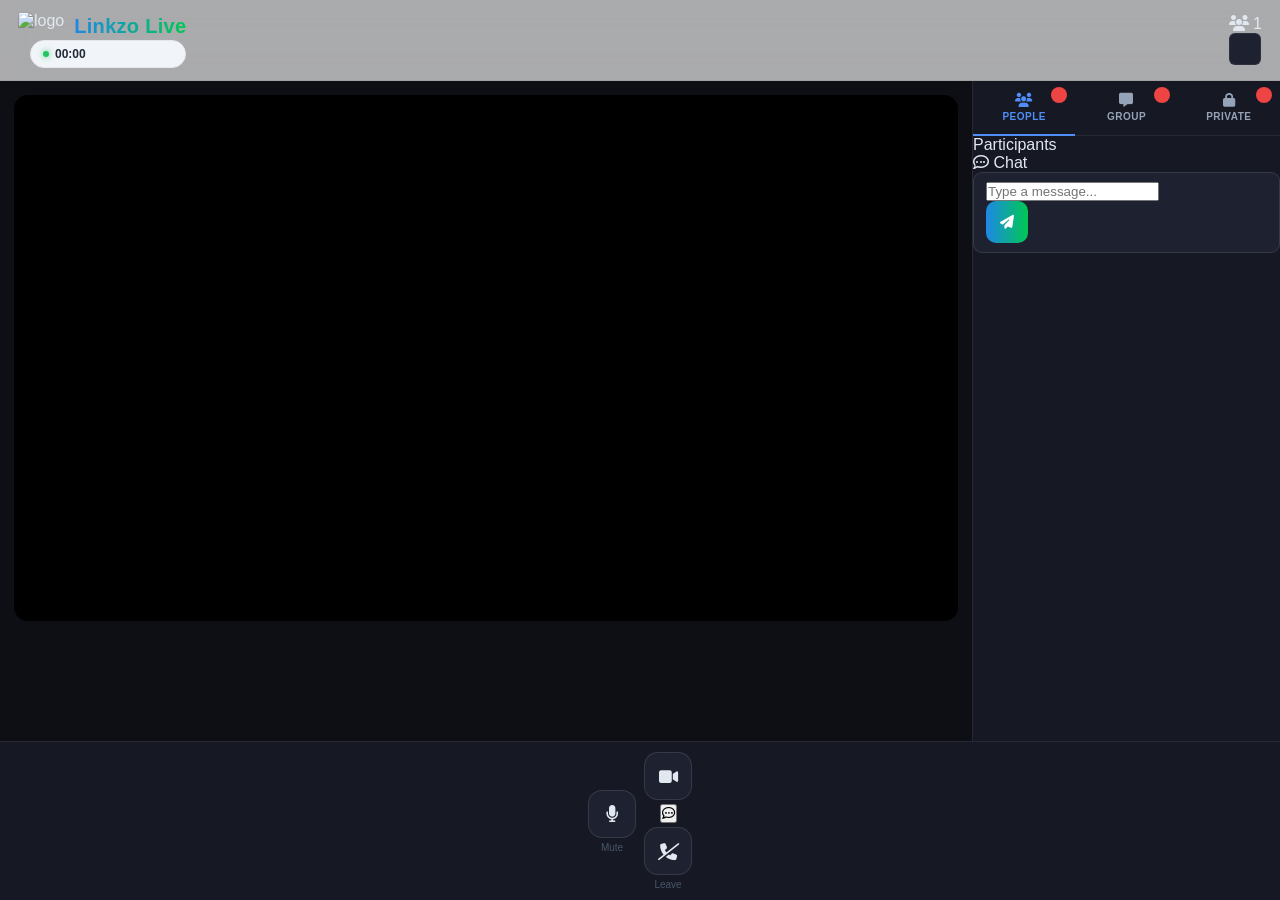
==== public/meeting.html @ 71570bcc "update v2" ====
<!DOCTYPE html>
<html lang="en">
<head>
  <meta charset="UTF-8">
  <meta name="viewport" content="width=device-width, initial-scale=1.0">
  <title>Linkzo Live · Meeting</title>
  <link rel="stylesheet" href="style.css">
  <link rel="stylesheet" href="https://cdnjs.cloudflare.com/ajax/libs/font-awesome/6.5.0/css/all.min.css">
</head>
<body class="meeting-body">

<header class="top-bar">
    <div class="left-header">
    <div class="brand">
    <img src="linkzo-logo.png" class="header-logo" alt="logo">
    <h2 class="app-title">Linkzo Live</h2>
</div>
    <span id="room-display"></span>
    <span id="call-duration" class="call-duration">00:00</span>
</div>

    <div class="right-header">
    <div class="participant-badge">
        <i class="fa-solid fa-users"></i>
        <span id="participant-count">1</span>
    </div>
    <button class="tb-btn" id="btnTogglePanel" onclick="togglePanel()" title="Toggle panel">
      <i class="fa-solid fa-sidebar"></i>
    </button>
  </div>
</header>

<!-- ════════════════ MAIN LAYOUT ════════════════ -->
<div class="meeting-layout">

  <!-- VIDEO COLUMN -->
  <div class="video-col">

    <!-- MAIN VIDEO -->
    <div class="main-video-wrap" id="mainVideoWrap">
      <video id="mainVideo" autoplay playsinline muted></video>
      <div class="main-video-overlay">
        <div id="mainVideoLabel" class="main-label"></div>
        <div class="main-actions">
          <button class="mv-btn" onclick="toggleFullscreen()" title="Fullscreen">
            <i class="fa-solid fa-expand"></i>
          </button>
          <button class="mv-btn" onclick="togglePiP()" title="Picture in Picture">
            <i class="fa-solid fa-clone"></i>
          </button>
        </div>
      </div>
    </div>

    <!-- THUMBNAIL STRIP -->
    <div id="video-grid" class="thumb-strip"></div>

  </div>

  <!-- SIDE PANEL -->
  <aside id="sidePanel" class="side-panel">

    <!-- PANEL TABS -->
    <div class="panel-tabs">
      <button class="tab-btn active" id="tab-participants" onclick="switchTab('participants')">
        <i class="fa-solid fa-users"></i>
        <span>People</span>
        <span class="tab-badge" id="badge-participants"></span>
      </button>
      <button class="tab-btn" id="tab-group" onclick="switchTab('group')">
        <i class="fa-solid fa-message"></i>
        <span>Group</span>
        <span class="tab-badge" id="badge-group"></span>
      </button>
      <button class="tab-btn" id="tab-private" onclick="switchTab('private')">
        <i class="fa-solid fa-lock"></i>
        <span>Private</span>
        <span class="tab-badge" id="badge-private"></span>
      </button>
    </div>

    <!-- RIGHT SIDE CHAT PANEL -->
    <div id="chat-panel" class="chat-panel">

        <div class="participants-panel">

    <div class="participants-header">
    <span>Participants</span>
    <span id="participants-count-small"></span>
</div>

    <div id="participants-list" class="participants-list"></div>

</div>
        
       <div class="chat-header">
    <i class="fa-regular fa-comment-dots"></i>
    <span>Chat</span>
</div>

        <div id="messages" class="messages"></div>

        <div class="chat-input">
            <input type="text" id="chat-message" placeholder="Type a message...">
            <button class="send-btn" onclick="sendMessage()">
    <i class="fa-solid fa-paper-plane"></i>
</button>
        </div>
    </div>

    <!-- PRIVATE CHAT TAB -->
    <div class="tab-content" id="pane-private">
      <div class="pane-inner dm-pane" id="dm-pane">
        <div class="pane-title">Select someone to message</div>
        <div id="dm-user-list" class="dm-user-list"></div>
      </div>
      <!-- DM CONVERSATION (shown when a user is selected) -->
      <div class="dm-conversation hidden" id="dm-conversation">
        <div class="dm-conv-header">
          <button class="dm-back-btn" onclick="closeDM()">
            <i class="fa-solid fa-chevron-left"></i>
          </button>
          <div class="dm-conv-avatar" id="dm-conv-avatar"></div>
          <div class="dm-conv-name" id="dm-conv-name"></div>
        </div>
        <div class="messages-wrap">
          <div id="dm-messages" class="messages-area"></div>
        </div>
        <div class="chat-composer">
          <input type="text" id="dm-input" class="chat-input" placeholder="Send a private message…" autocomplete="off">
          <button class="send-btn" onclick="sendPrivateMessage()" title="Send">
            <i class="fa-solid fa-paper-plane"></i>
          </button>
        </div>
      </div>
    </div>

  </aside>
</div>

<!-- ════════════════ CONTROLS ════════════════ -->
<footer class="controls-bar">
  <div class="controls-group">

    <div class="ctrl-item">
      <button id="btnMute" class="ctrl-btn" onclick="toggleMute()">
        <i class="fa-solid fa-microphone"></i>
      </button>
      <span class="ctrl-label">Mute</span>
    </div>

    <div class="ctrl-item">
      <button id="btnVideo" class="ctrl-btn" onclick="toggleVideo()">
        <i class="fa-solid fa-video"></i>
    </button>

    <button class="control-btn" onclick="toggleChat()">
        <i class="fa-regular fa-comment-dots"></i>
    </button>

    <div class="ctrl-item">
      <button class="ctrl-btn end-btn" onclick="endCall()">
        <i class="fa-solid fa-phone-slash"></i>
      </button>
      <span class="ctrl-label">Leave</span>
    </div>

  </div>
</footer>

<!-- ════════════════ TOAST ════════════════ -->
<div id="toast" class="toast"></div>

<script src="/socket.io/socket.io.js"></script>
<script src="script.js"></script>
</body>
</html>
---- public/style.css ----
/* ═══════════════════════════════════════════════════
   Linkzo Live · style.css
   ═══════════════════════════════════════════════════ */

*, *::before, *::after { margin:0; padding:0; box-sizing:border-box; }

:root {
  --bg:          #0d0f14;
  --surface:     #161923;
  --surface2:    #1d2130;
  --surface3:    #252b3b;
  --border:      rgba(255,255,255,0.07);
  --border2:     rgba(255,255,255,0.11);
  --accent:      #4f8ef7;
  --accent-dim:  rgba(79,142,247,0.18);
  --purple:      #7c4dff;
  --green:       #22c55e;
  --green-dim:   rgba(34,197,94,0.2);
  --red:         #ef4444;
  --red-dim:     rgba(239,68,68,0.18);
  --amber:       #f59e0b;
  --text:        #e2e8f0;
  --text-2:      #94a3b8;
  --text-3:      #475569;
  --radius:      14px;
  --radius-sm:   9px;
  --radius-xs:   6px;
  --shadow:      0 8px 32px rgba(0,0,0,0.5);
  font-family: -apple-system, BlinkMacSystemFont, "Segoe UI", Roboto, "Inter", sans-serif;
  -webkit-font-smoothing: antialiased;
}

body { background:var(--bg); color:var(--text); min-height:100vh; }

/* ═══════════════════════════════════════════════════
   JOIN PAGE
   ═══════════════════════════════════════════════════ */

.join-body {
  display:flex; flex-direction:column; min-height:100vh;
  background:
    radial-gradient(ellipse at 15% 15%, rgba(79,142,247,0.13) 0%, transparent 55%),
    radial-gradient(ellipse at 85% 80%, rgba(124,77,255,0.11) 0%, transparent 55%),
    var(--bg);
}

/* Nav */
.join-nav {
  display:flex; justify-content:space-between; align-items:center;
  padding:16px 32px;
  background:rgba(13,15,20,0.7);
  backdrop-filter:blur(16px);
  border-bottom:1px solid var(--border);
  position:sticky; top:0; z-index:10;
}
.nav-brand { display:flex; align-items:center; gap:10px; font-weight:700; font-size:15px; }
.nav-dot {
  width:9px; height:9px; border-radius:50%; flex-shrink:0;
  background:var(--purple);
  box-shadow:0 0 14px rgba(124,77,255,0.8);
}
.nav-badge { font-size:12px; color:var(--text-2); display:flex; align-items:center; gap:4px; }
.nav-badge i { font-size:11px; opacity:0.7; }

/* Layout */
.join-layout {
  flex:1; display:flex; align-items:center; justify-content:center;
  gap:72px; padding:48px 32px; max-width:1000px; margin:0 auto; width:100%;
}

/* Hero */
.join-hero { flex:1; max-width:420px; }
.hero-logo {
  width:68px; height:68px; object-fit:contain;
  border-radius:18px; background:var(--surface2);
  padding:12px; margin-bottom:20px; display:block;
  border:1px solid var(--border2);
}
.hero-title {
  font-size:38px; font-weight:800; line-height:1.15;
  background:linear-gradient(135deg, var(--text) 0%, var(--accent) 100%);
  -webkit-background-clip:text; -webkit-text-fill-color:transparent; background-clip:text;
  margin-bottom:14px;
}
.hero-sub { font-size:15px; color:var(--text-2); line-height:1.65; margin-bottom:28px; }

.hero-features { display:flex; flex-direction:column; gap:14px; }
.hf-item { display:flex; align-items:flex-start; gap:14px; }
.hf-icon {
  width:36px; height:36px; border-radius:9px; flex-shrink:0;
  background:var(--surface2); border:1px solid var(--border2);
  display:flex; align-items:center; justify-content:center;
  font-size:14px; color:var(--accent);
}
.hf-title { font-size:13px; font-weight:600; margin-bottom:2px; }
.hf-desc  { font-size:12px; color:var(--text-2); }

/* Card */
.join-card {
  width:370px; background:var(--surface);
  border:1px solid var(--border2);
  border-radius:20px; padding:36px 30px;
  box-shadow:var(--shadow);
}
.card-heading { font-size:20px; font-weight:700; margin-bottom:4px; }
.card-sub     { font-size:13px; color:var(--text-2); margin-bottom:26px; }

.field-group { margin-bottom:18px; }
.field-label {
  display:flex; align-items:center; gap:7px;
  font-size:11px; font-weight:700; color:var(--text-2);
  text-transform:uppercase; letter-spacing:0.6px; margin-bottom:7px;
}
.field-label i { font-size:10px; opacity:0.7; }

.field-input {
  width:100%; padding:11px 14px; border-radius:var(--radius-sm);
  border:1px solid var(--border2); background:var(--surface2);
  color:var(--text); font-size:14px; outline:none;
  transition:border-color 0.2s, box-shadow 0.2s;
}
.field-input::placeholder { color:var(--text-3); }
.field-input:focus {
  border-color:var(--accent);
  box-shadow:0 0 0 3px rgba(79,142,247,0.2);
}
.field-input.input-error {
  border-color:var(--red);
  box-shadow:0 0 0 3px rgba(239,68,68,0.2);
}

.room-row { display:flex; gap:8px; }
.room-row .field-input { flex:1; }
.gen-btn {
  width:42px; border-radius:var(--radius-sm);
  border:1px solid var(--border2); background:var(--surface2);
  color:var(--text-2); cursor:pointer; font-size:14px;
  transition:color 0.2s, border-color 0.2s, background 0.2s;
  display:flex; align-items:center; justify-content:center;
}
.gen-btn:hover { color:var(--accent); border-color:var(--accent); background:var(--accent-dim); }

.join-btn {
  width:100%; padding:13px; border-radius:var(--radius-sm);
  border:none; cursor:pointer; font-size:14px; font-weight:700;
  color:#fff; background:linear-gradient(135deg, var(--accent), var(--purple));
  display:flex; align-items:center; justify-content:center; gap:9px;
  transition:opacity 0.2s, transform 0.15s; margin-top:6px;
  box-shadow:0 4px 20px rgba(79,142,247,0.35);
}
.join-btn:hover  { opacity:0.88; transform:translateY(-1px); }
.join-btn:active { transform:translateY(0); opacity:1; }
.join-btn i { font-size:15px; }

.divider { height:1px; background:var(--border); margin:20px 0; }

.card-note {
  font-size:12px; color:var(--text-3);
  display:flex; align-items:flex-start; gap:7px; line-height:1.5;
}
.card-note i { margin-top:2px; flex-shrink:0; }

@media(max-width:720px) {
  .join-layout { flex-direction:column; gap:32px; padding:24px 16px; }
  .join-hero { max-width:100%; text-align:center; }
  .hero-logo { margin:0 auto 16px; }
  .hero-features { display:none; }
  .join-card { width:100%; }
}

/* ═══════════════════════════════════════════════════
   MEETING PAGE SHELL
   ═══════════════════════════════════════════════════ */

.meeting-body {
  height:100vh; overflow:hidden;
  display:flex; flex-direction:column;
  background:var(--bg);
}

/* Top Bar */

/* ===== LINKZO HEADER ===== */

.top-bar {
    display: flex;
    justify-content: space-between;
    align-items: center;

    padding: 12px 18px;

    background: rgba(255,255,255,0.65);
    backdrop-filter: blur(16px);
    -webkit-backdrop-filter: blur(16px);

    border-bottom: 1px solid rgba(0,0,0,0.06);

    box-shadow: 0 2px 10px rgba(0,0,0,0.04);

    gap: 10px;
}

/* ===== HEADER BRAND FIX ===== */

.brand {
    display: flex;
    align-items: center;
    gap: 10px;
}

.header-logo {
    height: 28px;   /* control header height */
    width: auto;
    object-fit: contain;
    display: block;
}

/* app title */
.app-title {
    font-size: 20px;
    font-weight: 800;
    letter-spacing: 0.3px;

    background: linear-gradient(90deg, #1e88e5, #00c853);
background-clip: text;
-webkit-background-clip: text;
color: transparent;
-webkit-text-fill-color: transparent;
}
.status-dot.active { background:var(--green); box-shadow:0 0 8px rgba(34,197,94,0.6); }
.call-timer {
  font-size:13px; font-weight:600;
  font-variant-numeric:tabular-nums;
  color:var(--text);
  min-width:42px;
}

.tb-participants {
  display:flex; align-items:center; gap:6px;
  font-size:12px; color:var(--text-2);
  background:var(--surface2); border:1px solid var(--border);
  padding:5px 12px; border-radius:20px;
}
.tb-participants i { font-size:11px; }

.tb-btn {
  width:32px; height:32px; border-radius:var(--radius-xs);
  border:1px solid var(--border); background:var(--surface2);
  color:var(--text-2); cursor:pointer; font-size:13px;
  display:flex; align-items:center; justify-content:center;
  transition:color 0.2s, border-color 0.2s;
}
.tb-btn:hover { color:var(--text); border-color:var(--border2); }

/* ── Main layout ───────────────────────────────────── */
.meeting-layout {
  flex:1; display:flex; overflow:hidden; min-height:0;
}

/* ── Video column ──────────────────────────────────── */
.video-col {
  flex:1; display:flex; flex-direction:column;
  padding:14px; gap:10px; overflow:hidden; min-width:0;
}

/* Main video */
.main-video-wrap {
  flex:1; position:relative; min-height:0;
  background:#000; border-radius:var(--radius); overflow:hidden;
}
.main-video-wrap video {
  width:100%; height:100%; object-fit:cover; display:block;
}
.main-video-wrap video.mirror { transform:scaleX(-1); }

.main-video-overlay {
  position:absolute; inset:0; pointer-events:none;
  display:flex; flex-direction:column; justify-content:space-between;
  padding:12px;
}
.main-label {
  align-self:flex-start;
  font-size:13px; font-weight:600; color:#fff;
  background:rgba(0,0,0,0.5); backdrop-filter:blur(6px);
  padding:4px 12px; border-radius:20px;
  pointer-events:none;
}
.main-actions {
  align-self:flex-end; display:flex; gap:7px;
  opacity:0; transition:opacity 0.2s; pointer-events:all;
}
.main-video-wrap:hover .main-actions { opacity:1; }
.mv-btn {
  width:34px; height:34px; border-radius:8px;
  border:1px solid rgba(255,255,255,0.18);
  background:rgba(0,0,0,0.55); backdrop-filter:blur(6px);
  color:#fff; cursor:pointer; font-size:13px;
  display:flex; align-items:center; justify-content:center;
  transition:background 0.2s;
}
.mv-btn:hover { background:rgba(0,0,0,0.8); }

/* Thumbnail strip */
.thumb-strip {
  height:96px; flex-shrink:0;
  display:flex; gap:8px;
  overflow-x:auto; overflow-y:hidden;
  padding-bottom:2px;
}
.thumb-strip::-webkit-scrollbar { height:3px; }
.thumb-strip::-webkit-scrollbar-thumb { background:var(--surface3); border-radius:2px; }

.thumb-card {
  width:144px; min-width:144px; height:96px; flex-shrink:0;
  position:relative; border-radius:10px; overflow:hidden;
  background:#000; cursor:pointer;
  border:2px solid transparent;
  transition:border-color 0.2s, transform 0.15s;
}
.thumb-card:hover { transform:translateY(-2px); border-color:rgba(79,142,247,0.5); }
.thumb-card.spotlit { border-color:var(--accent); }
.thumb-card video { width:100%; height:100%; object-fit:cover; display:block; }
.thumb-card video.mirror { transform:scaleX(-1); }

.thumb-name {
  position:absolute; bottom:6px; left:8px;
  font-size:10px; font-weight:600; color:#fff;
  background:rgba(0,0,0,0.55); padding:2px 8px; border-radius:10px;
  max-width:calc(100% - 16px); overflow:hidden; text-overflow:ellipsis; white-space:nowrap;
  pointer-events:none;
}
.thumb-mute-icon {
  position:absolute; top:6px; right:6px;
  width:20px; height:20px; border-radius:50%;
  background:rgba(239,68,68,0.85); color:#fff;
  align-items:center; justify-content:center; font-size:9px;
  /* display set via JS */
}
.thumb-avatar {
  position:absolute; inset:0;
  background:var(--surface2);
  display:flex; align-items:center; justify-content:center;
  font-size:26px; font-weight:700; color:var(--accent);
}

/* ── Side panel ────────────────────────────────────── */
.side-panel {
  width:308px; flex-shrink:0;
  background:var(--surface);
  border-left:1px solid var(--border);
  display:flex; flex-direction:column;
  overflow:hidden;
  transition:width 0.25s ease;
}
.side-panel.panel-hidden { width:0; border:none; }

/* Tabs */
.panel-tabs {
  display:flex; border-bottom:1px solid var(--border); flex-shrink:0;
}
.tab-btn {
  flex:1; padding:12px 6px; border:none; background:transparent;
  color:var(--text-2); font-size:11px; font-weight:600;
  cursor:pointer; display:flex; flex-direction:column; align-items:center; gap:4px;
  transition:color 0.2s, background 0.2s;
  position:relative; border-bottom:2px solid transparent; margin-bottom:-1px;
}
.tab-btn i   { font-size:14px; }
.tab-btn span:nth-child(2) { font-size:10px; text-transform:uppercase; letter-spacing:0.5px; }
.tab-btn:hover { color:var(--text); background:var(--surface2); }
.tab-btn.active { color:var(--accent); border-bottom-color:var(--accent); }

.tab-badge {
  position:absolute; top:6px; right:8px;
  min-width:16px; height:16px; border-radius:8px;
  background:var(--red); color:#fff;
  font-size:9px; font-weight:700;
  display:flex; align-items:center; justify-content:center;
  padding:0 4px;
}

/* Tab content */
.tab-content { display:none; flex:1; flex-direction:column; overflow:hidden; min-height:0; }
.tab-content.active { display:flex; }

.pane-inner {
  flex:1; overflow-y:auto; padding:12px;
}
.pane-inner::-webkit-scrollbar { width:3px; }
.pane-inner::-webkit-scrollbar-thumb { background:var(--surface3); }

.pane-title {
  font-size:11px; font-weight:700; color:var(--text-2);
  text-transform:uppercase; letter-spacing:0.6px;
  padding:4px 0 10px;
  display:flex; justify-content:space-between; align-items:center;
}
.pane-count {
  background:var(--surface3); padding:2px 8px; border-radius:10px;
  font-size:11px; color:var(--text-2);
}

/* Participants list */
.participants-list { display:flex; flex-direction:column; gap:2px; }
.p-row {
  display:flex; align-items:center; gap:10px;
  padding:8px; border-radius:var(--radius-xs);
  transition:background 0.15s;
}
.p-row:hover { background:var(--surface2); }
.p-av {
  width:32px; height:32px; border-radius:50%; flex-shrink:0;
  display:flex; align-items:center; justify-content:center;
  font-size:11px; font-weight:700; color:#fff;
}
.p-info { flex:1; min-width:0; }
.p-name {
  font-size:13px; font-weight:500;
  overflow:hidden; text-overflow:ellipsis; white-space:nowrap;
}
.p-you-tag {
  font-size:10px; color:var(--text-3);
  background:var(--surface3); padding:1px 6px;
  border-radius:4px; display:inline-block; margin-top:2px;
}
.p-status { display:flex; align-items:center; gap:4px; flex-shrink:0; }
.p-icon {
  width:24px; height:24px; border-radius:5px;
  display:flex; align-items:center; justify-content:center;
  font-size:11px; color:var(--text-2);
  background:var(--surface3);
}
.p-icon.off { color:var(--red); background:var(--red-dim); }
.p-dm-btn {
  width:24px; height:24px; border-radius:5px; border:none;
  background:var(--surface3); color:var(--text-2); cursor:pointer;
  display:flex; align-items:center; justify-content:center; font-size:10px;
  transition:color 0.2s, background 0.2s;
}
.p-dm-btn:hover { color:var(--accent); background:var(--accent-dim); }

/* ── Chat shared ───────────────────────────────────── */
.messages-wrap {
  flex:1; display:flex; flex-direction:column; overflow:hidden; min-height:0;
}
.messages-area {
  flex:1; overflow-y:auto; padding:12px; display:flex; flex-direction:column; gap:6px;
}
.messages-area::-webkit-scrollbar { width:3px; }
.messages-area::-webkit-scrollbar-thumb { background:var(--surface3); border-radius:2px; }

.chat-date-banner {
  padding:8px 12px 4px; font-size:11px; color:var(--text-3);
  text-align:center; flex-shrink:0;
}

.time-separator {
  text-align:center; font-size:10px; color:var(--text-3);
  padding:8px 0; position:relative;
}
.time-separator::before {
  content:""; position:absolute; left:0; right:0; top:50%;
  height:1px; background:var(--border);
}
.time-separator { background:transparent; display:flex; align-items:center; gap:8px; }
.time-separator::before { flex:1; position:static; height:1px; }
.time-separator::after  { content:""; flex:1; height:1px; background:var(--border); }

/* Messages */
.msg-wrap {
  display:flex; gap:8px; max-width:100%;
}
.msg-wrap.msg-me   { flex-direction:row-reverse; }
.msg-wrap.msg-them { flex-direction:row; }

.msg-av {
  width:28px; height:28px; border-radius:50%; flex-shrink:0;
  display:flex; align-items:center; justify-content:center;
  font-size:10px; font-weight:700; color:#fff;
  margin-top:2px;
}

.msg-body { display:flex; flex-direction:column; gap:3px; max-width:calc(100% - 40px); }
.msg-me   .msg-body { align-items:flex-end; }
.msg-them .msg-body { align-items:flex-start; }

.msg-sender { font-size:10px; font-weight:600; color:var(--text-3); padding:0 4px; }

.msg-bubble {
  font-size:13px; line-height:1.5;
  padding:8px 12px; border-radius:14px;
  word-break:break-word; max-width:220px;
}
.msg-me   .msg-bubble {
  background:var(--accent); color:#fff; border-bottom-right-radius:4px;
}
.msg-them .msg-bubble {
  background:var(--surface3); color:var(--text); border-bottom-left-radius:4px;
}
.dm-bubble {}
.msg-me .dm-bubble { background:var(--purple); }

.msg-time { font-size:10px; color:var(--text-3); padding:0 4px; }

/* Chat composer */
.chat-composer {
  display:flex; gap:8px; padding:10px 12px;
  border-top:1px solid var(--border); flex-shrink:0;
}
.chat-input {
  flex:1; padding:9px 12px; border-radius:var(--radius-sm);
  border:1px solid var(--border2); background:var(--surface2);
  color:var(--text); font-size:13px; outline:none;
  transition:border-color 0.2s;
}
.chat-input::placeholder { color:var(--text-3); }
.chat-input:focus { border-color:var(--accent); }

.send-btn {
  width:36px; height:36px; border-radius:var(--radius-sm); border:none;
  background:var(--accent); color:#fff; cursor:pointer; font-size:13px;
  display:flex; align-items:center; justify-content:center;
  transition:opacity 0.2s, transform 0.15s; flex-shrink:0;
}
.send-btn:hover { opacity:0.85; transform:scale(1.05); }

/* DM list */
.dm-pane { display:flex; flex-direction:column; overflow-y:auto; }
.dm-user-list { display:flex; flex-direction:column; gap:2px; }
.dm-item {
  display:flex; align-items:center; gap:10px;
  padding:10px; border-radius:var(--radius-xs); cursor:pointer;
  transition:background 0.15s;
}
.dm-item:hover { background:var(--surface2); }
.dm-av {
  width:36px; height:36px; border-radius:50%; flex-shrink:0;
  display:flex; align-items:center; justify-content:center;
  font-size:13px; font-weight:700; color:#fff;
}
.dm-info { flex:1; min-width:0; }
.dm-name { font-size:13px; font-weight:500; }
.dm-hint { font-size:11px; color:var(--text-3); margin-top:1px; }
.dm-arrow { font-size:11px; color:var(--text-3); }
.dm-empty {
  text-align:center; padding:40px 20px; color:var(--text-3);
  display:flex; flex-direction:column; align-items:center; gap:10px;
}
.dm-empty i { font-size:28px; opacity:0.5; }
.dm-empty p { font-size:13px; }

/* DM conversation */
.dm-conversation {
  flex:1; display:flex; flex-direction:column; overflow:hidden; min-height:0;
}
.dm-conversation.hidden { display:none; }
.dm-conv-header {
  display:flex; align-items:center; gap:10px;
  padding:10px 12px; border-bottom:1px solid var(--border); flex-shrink:0;
}
.dm-back-btn {
  width:28px; height:28px; border-radius:6px; border:none;
  background:var(--surface2); color:var(--text-2); cursor:pointer; font-size:12px;
  display:flex; align-items:center; justify-content:center;
  transition:color 0.2s;
}
.dm-back-btn:hover { color:var(--text); }
.dm-conv-avatar {
  width:32px; height:32px; border-radius:50%;
  display:flex; align-items:center; justify-content:center;
  font-size:12px; font-weight:700; color:#fff;
}
.dm-conv-name { font-size:13px; font-weight:600; }

.dm-no-msgs {
  text-align:center; padding:32px 16px; color:var(--text-3);
  display:flex; flex-direction:column; align-items:center; gap:10px;
}
.dm-no-msgs i  { font-size:24px; opacity:0.4; }
.dm-no-msgs p  { font-size:12px; line-height:1.5; }

.hidden { display:none !important; }

/* ── Controls bar ──────────────────────────────────── */
.controls-bar {
  background:var(--surface); border-top:1px solid var(--border);
  padding:10px 20px; flex-shrink:0;
  display:flex; justify-content:center;
}
.controls-group {
  display:flex; align-items:center; gap:8px;
}
.ctrl-item {
  display:flex; flex-direction:column; align-items:center; gap:4px;
}
.ctrl-btn {
  width:48px; height:48px; border-radius:14px;
  border:1px solid var(--border2); background:var(--surface2);
  color:var(--text); cursor:pointer; font-size:17px;
  display:flex; align-items:center; justify-content:center;
  transition:background 0.15s, color 0.15s, border-color 0.15s, transform 0.1s;
  position:relative;
}
.ctrl-btn:hover { background:var(--surface3); transform:translateY(-2px); }
.ctrl-btn:active { transform:scale(0.95); }
.ctrl-btn.ctrl-off {
  background:var(--red-dim); border-color:rgba(239,68,68,0.4); color:var(--red);
}
.ctrl-label { font-size:10px; color:var(--text-3); font-weight:500; }

.call-duration {
    margin-left: 12px;

    display: flex;
    align-items: center;
    gap: 6px;

    font-size: 12px;
    font-weight: 600;

    color: #1f2937;
    background: #f1f5f9;

    padding: 6px 12px;
    border-radius: 20px;

    border: 1px solid #e5e7eb;
}

.call-duration::before {
    content: "";
    width: 6px;
    height: 6px;
    border-radius: 50%;
    background: #22c55e;
    box-shadow: 0 0 6px rgba(34,197,94,0.8);
}

.send-btn {
    width: 42px;
    height: 42px;
    border: none;
    border-radius: 10px;

    display: flex;
    align-items: center;
    justify-content: center;

    background: linear-gradient(90deg, #1e88e5, #00c853);
    color: white;
    cursor: pointer;

    transition: all 0.18s ease;
}

.send-btn:hover {
    transform: translateY(-1px);
    box-shadow: 0 6px 14px rgba(0,0,0,0.15);
}

.send-btn i {
    font-size: 14px;
}
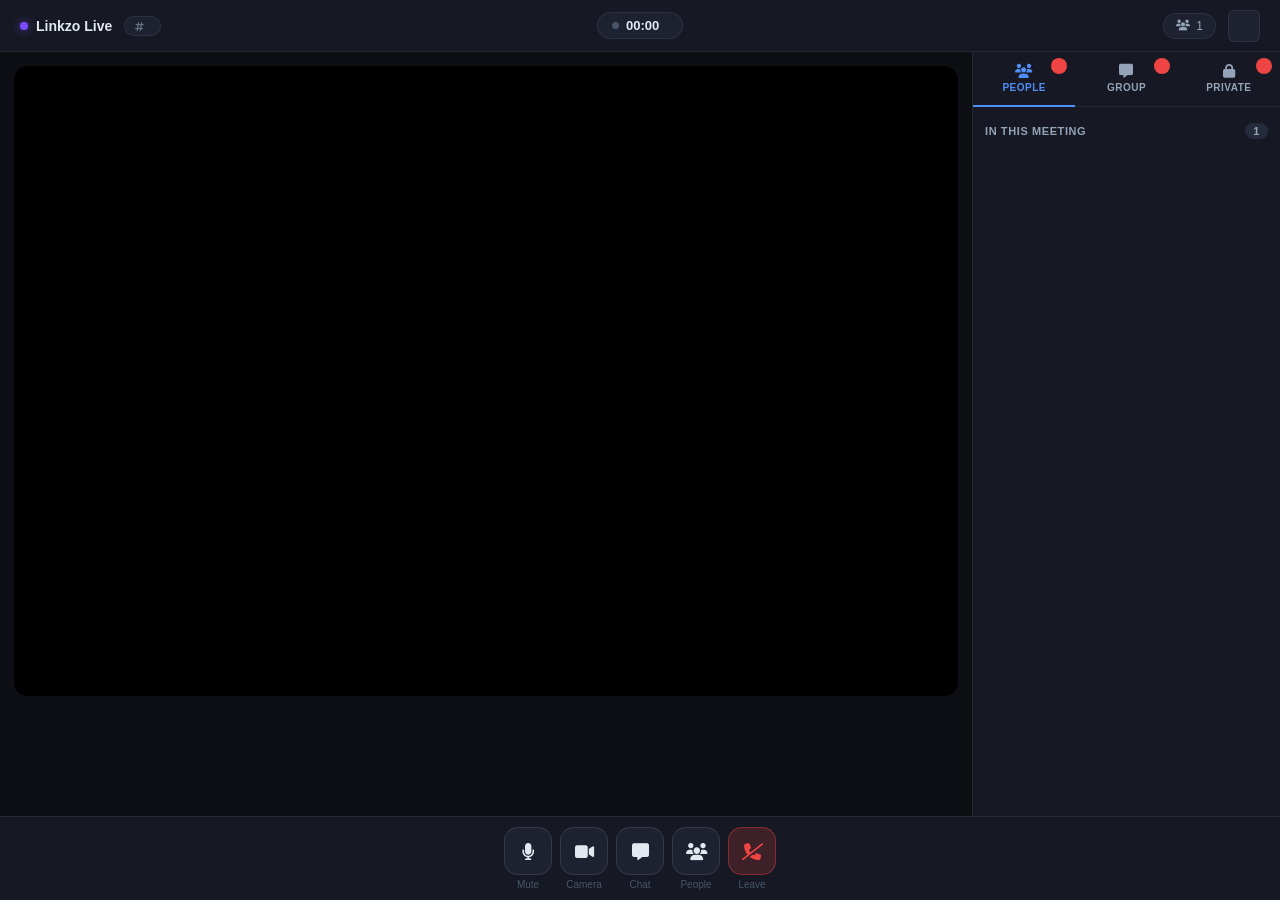
==== commit 2a6cff5b: "initial deploy" ====
--- a/public/meeting.html
+++ b/public/meeting.html
@@ -9,20 +9,28 @@
 </head>
 <body class="meeting-body">
 
-<header class="top-bar">
-    <div class="left-header">
-    <div class="brand">
-    <img src="linkzo-logo.png" class="header-logo" alt="logo">
-    <h2 class="app-title">Linkzo Live</h2>
-</div>
-    <span id="room-display"></span>
-    <span id="call-duration" class="call-duration">00:00</span>
-</div>
-
-    <div class="right-header">
-    <div class="participant-badge">
-        <i class="fa-solid fa-users"></i>
-        <span id="participant-count">1</span>
+<!-- ════════════════ TOP BAR ════════════════ -->
+<header class="topbar">
+  <div class="topbar-left">
+    <div class="tb-brand">
+      <span class="tb-dot"></span>
+      <span class="tb-name">Linkzo Live</span>
+    </div>
+    <div class="tb-room">
+      <i class="fa-solid fa-hashtag"></i>
+      <span id="room-display"></span>
+    </div>
+  </div>
+  <div class="topbar-center">
+    <div class="call-status">
+      <span class="status-dot"></span>
+      <span id="call-duration" class="call-timer">00:00</span>
+    </div>
+  </div>
+  <div class="topbar-right">
+    <div class="tb-participants">
+      <i class="fa-solid fa-users"></i>
+      <span id="participant-count">1</span>
     </div>
     <button class="tb-btn" id="btnTogglePanel" onclick="togglePanel()" title="Toggle panel">
       <i class="fa-solid fa-sidebar"></i>
@@ -79,33 +87,31 @@
       </button>
     </div>
 
-    <!-- RIGHT SIDE CHAT PANEL -->
-    <div id="chat-panel" class="chat-panel">
+    <!-- PARTICIPANTS TAB -->
+    <div class="tab-content active" id="pane-participants">
+      <div class="pane-inner">
+        <div class="pane-title">
+          <span>In this meeting</span>
+          <span class="pane-count" id="pane-count">1</span>
+        </div>
+        <div id="participants-list" class="participants-list"></div>
+      </div>
+    </div>
 
-        <div class="participants-panel">
-
-    <div class="participants-header">
-    <span>Participants</span>
-    <span id="participants-count-small"></span>
-</div>
-
-    <div id="participants-list" class="participants-list"></div>
-
-</div>
-        
-       <div class="chat-header">
-    <i class="fa-regular fa-comment-dots"></i>
-    <span>Chat</span>
-</div>
-
-        <div id="messages" class="messages"></div>
-
-        <div class="chat-input">
-            <input type="text" id="chat-message" placeholder="Type a message...">
-            <button class="send-btn" onclick="sendMessage()">
-    <i class="fa-solid fa-paper-plane"></i>
-</button>
+    <!-- GROUP CHAT TAB -->
+    <div class="tab-content" id="pane-group">
+      <div class="messages-wrap">
+        <div class="chat-date-banner">
+          <span id="group-date-label"></span>
         </div>
+        <div id="group-messages" class="messages-area"></div>
+      </div>
+      <div class="chat-composer">
+        <input type="text" id="group-input" class="chat-input" placeholder="Message everyone…" autocomplete="off">
+        <button class="send-btn" onclick="sendGroupMessage()" title="Send">
+          <i class="fa-solid fa-paper-plane"></i>
+        </button>
+      </div>
     </div>
 
     <!-- PRIVATE CHAT TAB -->
@@ -152,11 +158,24 @@
     <div class="ctrl-item">
       <button id="btnVideo" class="ctrl-btn" onclick="toggleVideo()">
         <i class="fa-solid fa-video"></i>
-    </button>
+      </button>
+      <span class="ctrl-label">Camera</span>
+    </div>
 
-    <button class="control-btn" onclick="toggleChat()">
-        <i class="fa-regular fa-comment-dots"></i>
-    </button>
+    <div class="ctrl-item">
+      <button id="btnChat" class="ctrl-btn" onclick="openGroupChat()">
+        <i class="fa-solid fa-message"></i>
+        <span class="ctrl-unread" id="ctrl-unread" style="display:none"></span>
+      </button>
+      <span class="ctrl-label">Chat</span>
+    </div>
+
+    <div class="ctrl-item">
+      <button id="btnPeople" class="ctrl-btn" onclick="openPeople()">
+        <i class="fa-solid fa-users"></i>
+      </button>
+      <span class="ctrl-label">People</span>
+    </div>
 
     <div class="ctrl-item">
       <button class="ctrl-btn end-btn" onclick="endCall()">
--- a/public/style.css
+++ b/public/style.css
@@ -178,54 +178,40 @@
   background:var(--bg);
 }
 
-/* Top Bar */
-
-/* ===== LINKZO HEADER ===== */
-
-.top-bar {
-    display: flex;
-    justify-content: space-between;
-    align-items: center;
-
-    padding: 12px 18px;
-
-    background: rgba(255,255,255,0.65);
-    backdrop-filter: blur(16px);
-    -webkit-backdrop-filter: blur(16px);
-
-    border-bottom: 1px solid rgba(0,0,0,0.06);
-
-    box-shadow: 0 2px 10px rgba(0,0,0,0.04);
-
-    gap: 10px;
-}
-
-/* ===== HEADER BRAND FIX ===== */
-
-.brand {
-    display: flex;
-    align-items: center;
-    gap: 10px;
-}
-
-.header-logo {
-    height: 28px;   /* control header height */
-    width: auto;
-    object-fit: contain;
-    display: block;
-}
-
-/* app title */
-.app-title {
-    font-size: 20px;
-    font-weight: 800;
-    letter-spacing: 0.3px;
-
-    background: linear-gradient(90deg, #1e88e5, #00c853);
-background-clip: text;
--webkit-background-clip: text;
-color: transparent;
--webkit-text-fill-color: transparent;
+/* ── Top bar ───────────────────────────────────────── */
+.topbar {
+  display:flex; align-items:center; justify-content:space-between;
+  padding:0 20px; height:52px; flex-shrink:0;
+  background:var(--surface);
+  border-bottom:1px solid var(--border);
+  gap:12px;
+}
+.topbar-left, .topbar-right { display:flex; align-items:center; gap:12px; flex:1; }
+.topbar-right { justify-content:flex-end; }
+.topbar-center { flex-shrink:0; }
+
+.tb-brand { display:flex; align-items:center; gap:8px; font-weight:700; font-size:14px; }
+.tb-dot {
+  width:8px; height:8px; border-radius:50%;
+  background:var(--purple); box-shadow:0 0 10px rgba(124,77,255,0.7);
+}
+.tb-room {
+  display:flex; align-items:center; gap:6px;
+  font-size:12px; color:var(--text-2);
+  background:var(--surface2); border:1px solid var(--border);
+  padding:4px 10px; border-radius:20px;
+}
+.tb-room i { font-size:10px; opacity:0.6; }
+
+.call-status {
+  display:flex; align-items:center; gap:7px;
+  background:var(--surface2); border:1px solid var(--border);
+  padding:5px 14px; border-radius:20px;
+}
+.status-dot {
+  width:7px; height:7px; border-radius:50%;
+  background:var(--text-3); flex-shrink:0;
+  transition:background 0.3s;
 }
 .status-dot.active { background:var(--green); box-shadow:0 0 8px rgba(34,197,94,0.6); }
 .call-timer {
@@ -608,56 +594,51 @@
 }
 .ctrl-label { font-size:10px; color:var(--text-3); font-weight:500; }
 
-.call-duration {
-    margin-left: 12px;
-
-    display: flex;
-    align-items: center;
-    gap: 6px;
-
-    font-size: 12px;
-    font-weight: 600;
-
-    color: #1f2937;
-    background: #f1f5f9;
-
-    padding: 6px 12px;
-    border-radius: 20px;
-
-    border: 1px solid #e5e7eb;
-}
-
-.call-duration::before {
-    content: "";
-    width: 6px;
-    height: 6px;
-    border-radius: 50%;
-    background: #22c55e;
-    box-shadow: 0 0 6px rgba(34,197,94,0.8);
-}
-
-.send-btn {
-    width: 42px;
-    height: 42px;
-    border: none;
-    border-radius: 10px;
-
-    display: flex;
-    align-items: center;
-    justify-content: center;
-
-    background: linear-gradient(90deg, #1e88e5, #00c853);
-    color: white;
-    cursor: pointer;
-
-    transition: all 0.18s ease;
-}
-
-.send-btn:hover {
-    transform: translateY(-1px);
-    box-shadow: 0 6px 14px rgba(0,0,0,0.15);
-}
-
-.send-btn i {
-    font-size: 14px;
-}+.ctrl-unread {
+  position:absolute; top:-4px; right:-4px;
+  min-width:16px; height:16px; border-radius:8px;
+  background:var(--red); color:#fff;
+  font-size:9px; font-weight:700; padding:0 4px;
+  display:flex; align-items:center; justify-content:center;
+}
+
+.end-btn {
+  background:var(--red-dim); border-color:rgba(239,68,68,0.4); color:var(--red);
+}
+.end-btn:hover {
+  background:var(--red) !important; color:#fff !important;
+  border-color:var(--red) !important;
+}
+
+/* ── Toast ─────────────────────────────────────────── */
+.toast {
+  position:fixed; bottom:90px; left:50%; transform:translateX(-50%) translateY(16px);
+  background:var(--surface2); border:1px solid var(--border2);
+  color:var(--text); font-size:13px; font-weight:500;
+  padding:10px 18px; border-radius:20px;
+  box-shadow:0 4px 20px rgba(0,0,0,0.5);
+  opacity:0; pointer-events:none;
+  transition:opacity 0.25s ease, transform 0.25s ease;
+  white-space:nowrap; max-width:80vw;
+  overflow:hidden; text-overflow:ellipsis;
+  z-index:999;
+}
+.toast.toast-show { opacity:1; transform:translateX(-50%) translateY(0); }
+.toast.toast-join   { border-color:rgba(34,197,94,0.4);  color:var(--green); }
+.toast.toast-leave  { border-color:rgba(239,68,68,0.25); color:var(--text-2); }
+.toast.toast-dm     { border-color:rgba(79,142,247,0.4); color:var(--accent); }
+.toast.toast-error  { border-color:rgba(239,68,68,0.5);  color:var(--red); }
+
+/* ── Fullscreen ────────────────────────────────────── */
+.main-video-wrap:fullscreen         { border-radius:0; }
+.main-video-wrap:fullscreen video   { object-fit:contain; }
+
+/* ── Responsive ────────────────────────────────────── */
+@media(max-width:680px) {
+  .side-panel { display:none; }
+  .thumb-strip { height:76px; }
+  .thumb-card  { width:112px; min-width:112px; height:76px; }
+  .video-col   { padding:8px; gap:7px; }
+  .topbar      { padding:0 12px; }
+  .tb-brand    { display:none; }
+}
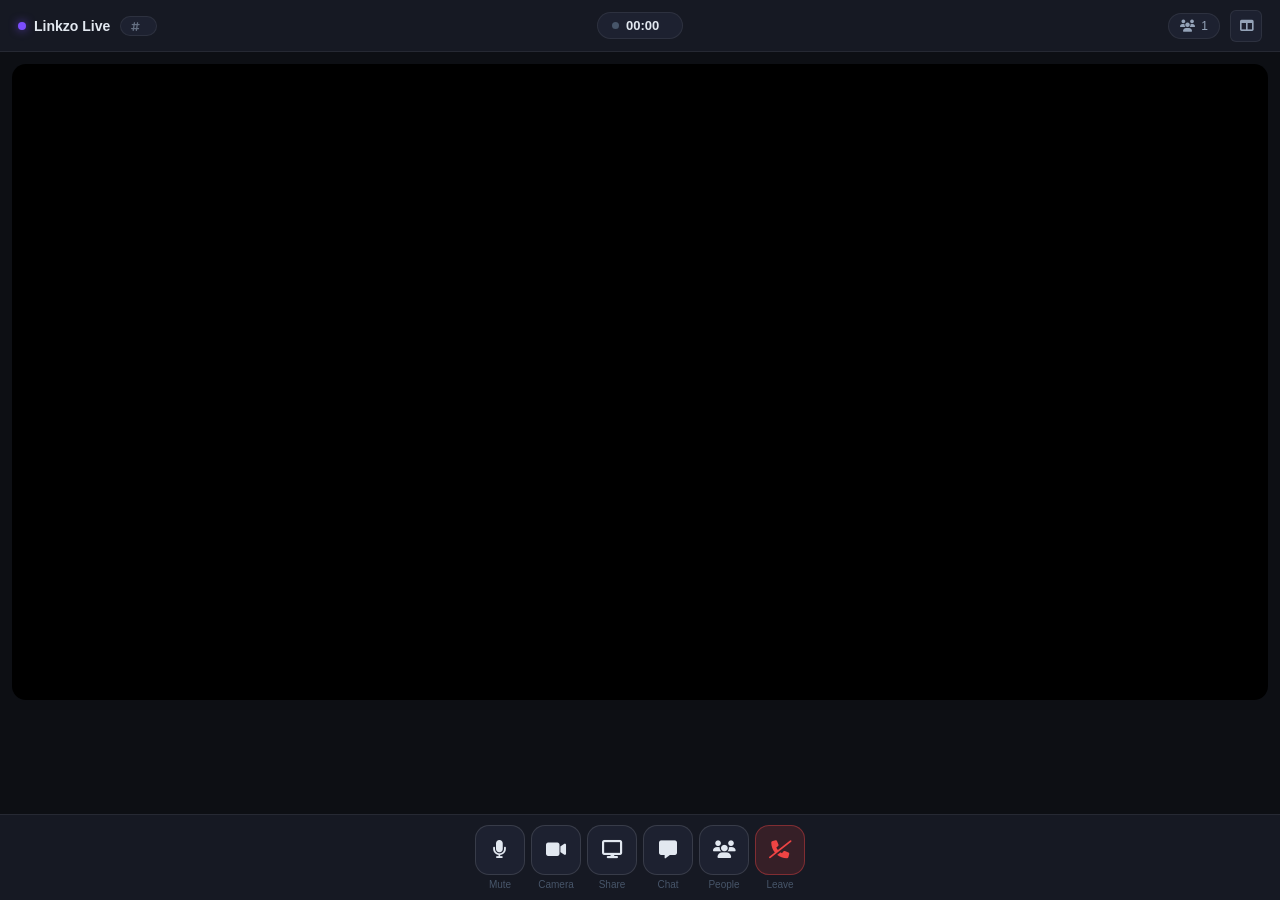
==== commit 1e5f78de: "initial deploy" ====
--- a/public/meeting.html
+++ b/public/meeting.html
@@ -2,194 +2,145 @@
 <html lang="en">
 <head>
   <meta charset="UTF-8">
-  <meta name="viewport" content="width=device-width, initial-scale=1.0">
+  <meta name="viewport" content="width=device-width, initial-scale=1.0, user-scalable=no">
   <title>Linkzo Live · Meeting</title>
   <link rel="stylesheet" href="style.css">
   <link rel="stylesheet" href="https://cdnjs.cloudflare.com/ajax/libs/font-awesome/6.5.0/css/all.min.css">
 </head>
 <body class="meeting-body">
 
-<!-- ════════════════ TOP BAR ════════════════ -->
 <header class="topbar">
   <div class="topbar-left">
-    <div class="tb-brand">
-      <span class="tb-dot"></span>
-      <span class="tb-name">Linkzo Live</span>
-    </div>
-    <div class="tb-room">
-      <i class="fa-solid fa-hashtag"></i>
-      <span id="room-display"></span>
-    </div>
+    <div class="tb-brand"><span class="tb-dot"></span><span class="tb-name">Linkzo Live</span></div>
+    <div class="tb-room"><i class="fa-solid fa-hashtag"></i><span id="room-display"></span></div>
   </div>
   <div class="topbar-center">
     <div class="call-status">
-      <span class="status-dot"></span>
+      <span class="status-dot" id="statusDot"></span>
       <span id="call-duration" class="call-timer">00:00</span>
     </div>
   </div>
   <div class="topbar-right">
-    <div class="tb-participants">
-      <i class="fa-solid fa-users"></i>
-      <span id="participant-count">1</span>
-    </div>
-    <button class="tb-btn" id="btnTogglePanel" onclick="togglePanel()" title="Toggle panel">
-      <i class="fa-solid fa-sidebar"></i>
-    </button>
+    <div class="tb-participants"><i class="fa-solid fa-users"></i><span id="participant-count">1</span></div>
+    <button class="tb-btn" onclick="togglePanel()" title="Toggle panel"><i class="fa-solid fa-table-columns"></i></button>
   </div>
 </header>
 
-<!-- ════════════════ MAIN LAYOUT ════════════════ -->
-<div class="meeting-layout">
+<div class="meeting-layout" id="meetingLayout">
 
-  <!-- VIDEO COLUMN -->
-  <div class="video-col">
+  <div class="video-col" id="videoCol">
 
-    <!-- MAIN VIDEO -->
+    <div class="screen-banner" id="screenBanner" style="display:none">
+      <i class="fa-solid fa-display"></i>
+      <span id="screenBannerText">Screen is being shared</span>
+    </div>
+
     <div class="main-video-wrap" id="mainVideoWrap">
       <video id="mainVideo" autoplay playsinline muted></video>
-      <div class="main-video-overlay">
+      <div class="main-overlay">
         <div id="mainVideoLabel" class="main-label"></div>
         <div class="main-actions">
-          <button class="mv-btn" onclick="toggleFullscreen()" title="Fullscreen">
-            <i class="fa-solid fa-expand"></i>
-          </button>
-          <button class="mv-btn" onclick="togglePiP()" title="Picture in Picture">
-            <i class="fa-solid fa-clone"></i>
-          </button>
+          <button class="mv-btn" onclick="toggleFullscreen()" title="Fullscreen"><i class="fa-solid fa-expand"></i></button>
+          <button class="mv-btn" onclick="togglePiP()" title="Picture in Picture"><i class="fa-solid fa-clone"></i></button>
         </div>
       </div>
     </div>
 
-    <!-- THUMBNAIL STRIP -->
     <div id="video-grid" class="thumb-strip"></div>
-
   </div>
 
-  <!-- SIDE PANEL -->
   <aside id="sidePanel" class="side-panel">
+    <button class="panel-close-btn" onclick="closePanel()"><i class="fa-solid fa-xmark"></i></button>
 
-    <!-- PANEL TABS -->
     <div class="panel-tabs">
       <button class="tab-btn active" id="tab-participants" onclick="switchTab('participants')">
-        <i class="fa-solid fa-users"></i>
-        <span>People</span>
-        <span class="tab-badge" id="badge-participants"></span>
+        <i class="fa-solid fa-users"></i><span>People</span>
+        <span class="tab-badge" id="badge-participants" style="display:none"></span>
       </button>
       <button class="tab-btn" id="tab-group" onclick="switchTab('group')">
-        <i class="fa-solid fa-message"></i>
-        <span>Group</span>
-        <span class="tab-badge" id="badge-group"></span>
+        <i class="fa-solid fa-message"></i><span>Group</span>
+        <span class="tab-badge" id="badge-group" style="display:none"></span>
       </button>
       <button class="tab-btn" id="tab-private" onclick="switchTab('private')">
-        <i class="fa-solid fa-lock"></i>
-        <span>Private</span>
-        <span class="tab-badge" id="badge-private"></span>
+        <i class="fa-solid fa-lock"></i><span>DM</span>
+        <span class="tab-badge" id="badge-private" style="display:none"></span>
       </button>
     </div>
 
-    <!-- PARTICIPANTS TAB -->
     <div class="tab-content active" id="pane-participants">
-      <div class="pane-inner">
-        <div class="pane-title">
-          <span>In this meeting</span>
-          <span class="pane-count" id="pane-count">1</span>
-        </div>
+      <div class="pane-scroll">
+        <div class="pane-header"><span>In this meeting</span><span class="pane-count" id="pane-count">1</span></div>
         <div id="participants-list" class="participants-list"></div>
       </div>
     </div>
 
-    <!-- GROUP CHAT TAB -->
     <div class="tab-content" id="pane-group">
-      <div class="messages-wrap">
-        <div class="chat-date-banner">
-          <span id="group-date-label"></span>
-        </div>
-        <div id="group-messages" class="messages-area"></div>
-      </div>
+      <div class="chat-date-label" id="group-date-label"></div>
+      <div id="group-messages" class="messages-area"></div>
       <div class="chat-composer">
-        <input type="text" id="group-input" class="chat-input" placeholder="Message everyone…" autocomplete="off">
-        <button class="send-btn" onclick="sendGroupMessage()" title="Send">
-          <i class="fa-solid fa-paper-plane"></i>
-        </button>
+        <input type="text" id="group-input" class="chat-input" placeholder="Message everyone…" autocomplete="off" inputmode="text" enterkeyhint="send">
+        <button class="send-btn" onclick="sendGroupMessage()"><i class="fa-solid fa-paper-plane"></i></button>
       </div>
     </div>
 
-    <!-- PRIVATE CHAT TAB -->
     <div class="tab-content" id="pane-private">
-      <div class="pane-inner dm-pane" id="dm-pane">
-        <div class="pane-title">Select someone to message</div>
+      <div id="dm-pane" class="pane-scroll">
+        <div class="pane-header"><span>Send a private message</span></div>
         <div id="dm-user-list" class="dm-user-list"></div>
       </div>
-      <!-- DM CONVERSATION (shown when a user is selected) -->
-      <div class="dm-conversation hidden" id="dm-conversation">
-        <div class="dm-conv-header">
-          <button class="dm-back-btn" onclick="closeDM()">
-            <i class="fa-solid fa-chevron-left"></i>
-          </button>
-          <div class="dm-conv-avatar" id="dm-conv-avatar"></div>
-          <div class="dm-conv-name" id="dm-conv-name"></div>
+      <div id="dm-conversation" class="dm-conversation hidden">
+        <div class="dm-header">
+          <button class="dm-back" onclick="closeDM()"><i class="fa-solid fa-chevron-left"></i></button>
+          <div class="dm-hav" id="dm-conv-avatar"></div>
+          <span class="dm-hname" id="dm-conv-name"></span>
+          <span class="dm-private-tag"><i class="fa-solid fa-lock"></i> Private</span>
         </div>
-        <div class="messages-wrap">
-          <div id="dm-messages" class="messages-area"></div>
-        </div>
+        <div id="dm-messages" class="messages-area"></div>
         <div class="chat-composer">
-          <input type="text" id="dm-input" class="chat-input" placeholder="Send a private message…" autocomplete="off">
-          <button class="send-btn" onclick="sendPrivateMessage()" title="Send">
-            <i class="fa-solid fa-paper-plane"></i>
-          </button>
+          <input type="text" id="dm-input" class="chat-input" placeholder="Private message…" autocomplete="off" inputmode="text" enterkeyhint="send">
+          <button class="send-btn" onclick="sendPrivateMessage()"><i class="fa-solid fa-paper-plane"></i></button>
         </div>
       </div>
     </div>
 
   </aside>
+
+  <div class="panel-backdrop" id="panelBackdrop" onclick="closePanel()"></div>
 </div>
 
-<!-- ════════════════ CONTROLS ════════════════ -->
 <footer class="controls-bar">
-  <div class="controls-group">
-
+  <div class="controls-inner">
     <div class="ctrl-item">
-      <button id="btnMute" class="ctrl-btn" onclick="toggleMute()">
-        <i class="fa-solid fa-microphone"></i>
-      </button>
-      <span class="ctrl-label">Mute</span>
+      <button id="btnMute" class="ctrl-btn" onclick="toggleMute()"><i class="fa-solid fa-microphone"></i></button>
+      <span class="ctrl-label" id="lblMute">Mute</span>
     </div>
-
     <div class="ctrl-item">
-      <button id="btnVideo" class="ctrl-btn" onclick="toggleVideo()">
-        <i class="fa-solid fa-video"></i>
-      </button>
-      <span class="ctrl-label">Camera</span>
+      <button id="btnVideo" class="ctrl-btn" onclick="toggleVideo()"><i class="fa-solid fa-video"></i></button>
+      <span class="ctrl-label" id="lblVideo">Camera</span>
     </div>
-
+    <div class="ctrl-item" id="screenShareItem">
+      <button id="btnScreen" class="ctrl-btn" onclick="toggleScreenShare()"><i class="fa-solid fa-display"></i></button>
+      <span class="ctrl-label" id="lblScreen">Share</span>
+    </div>
     <div class="ctrl-item">
       <button id="btnChat" class="ctrl-btn" onclick="openGroupChat()">
         <i class="fa-solid fa-message"></i>
-        <span class="ctrl-unread" id="ctrl-unread" style="display:none"></span>
+        <span class="ctrl-badge" id="ctrl-unread" style="display:none"></span>
       </button>
       <span class="ctrl-label">Chat</span>
     </div>
-
     <div class="ctrl-item">
-      <button id="btnPeople" class="ctrl-btn" onclick="openPeople()">
-        <i class="fa-solid fa-users"></i>
-      </button>
+      <button class="ctrl-btn" onclick="openPeople()"><i class="fa-solid fa-users"></i></button>
       <span class="ctrl-label">People</span>
     </div>
-
     <div class="ctrl-item">
-      <button class="ctrl-btn end-btn" onclick="endCall()">
-        <i class="fa-solid fa-phone-slash"></i>
-      </button>
+      <button class="ctrl-btn end-btn" onclick="endCall()"><i class="fa-solid fa-phone-slash"></i></button>
       <span class="ctrl-label">Leave</span>
     </div>
-
   </div>
 </footer>
 
-<!-- ════════════════ TOAST ════════════════ -->
 <div id="toast" class="toast"></div>
-
 <script src="/socket.io/socket.io.js"></script>
 <script src="script.js"></script>
 </body>
--- a/public/style.css
+++ b/public/style.css
@@ -1,644 +1,523 @@
 /* ═══════════════════════════════════════════════════
-   Linkzo Live · style.css
+   Linkzo Live · style.css  v4
    ═══════════════════════════════════════════════════ */
-
-*, *::before, *::after { margin:0; padding:0; box-sizing:border-box; }
-
-:root {
-  --bg:          #0d0f14;
-  --surface:     #161923;
-  --surface2:    #1d2130;
-  --surface3:    #252b3b;
-  --border:      rgba(255,255,255,0.07);
-  --border2:     rgba(255,255,255,0.11);
-  --accent:      #4f8ef7;
-  --accent-dim:  rgba(79,142,247,0.18);
-  --purple:      #7c4dff;
-  --green:       #22c55e;
-  --green-dim:   rgba(34,197,94,0.2);
-  --red:         #ef4444;
-  --red-dim:     rgba(239,68,68,0.18);
-  --amber:       #f59e0b;
-  --text:        #e2e8f0;
-  --text-2:      #94a3b8;
-  --text-3:      #475569;
-  --radius:      14px;
-  --radius-sm:   9px;
-  --radius-xs:   6px;
-  --shadow:      0 8px 32px rgba(0,0,0,0.5);
-  font-family: -apple-system, BlinkMacSystemFont, "Segoe UI", Roboto, "Inter", sans-serif;
-  -webkit-font-smoothing: antialiased;
-}
-
-body { background:var(--bg); color:var(--text); min-height:100vh; }
-
-/* ═══════════════════════════════════════════════════
+*,*::before,*::after{margin:0;padding:0;box-sizing:border-box}
+:root{
+  --bg:#0d0f14;--surf:#161923;--surf2:#1d2130;--surf3:#252b3b;
+  --border:rgba(255,255,255,0.07);--border2:rgba(255,255,255,0.12);
+  --accent:#4f8ef7;--accent-dim:rgba(79,142,247,0.15);
+  --purple:#7c4dff;--green:#22c55e;--red:#ef4444;--red-dim:rgba(239,68,68,0.15);
+  --amber:#f59e0b;--text:#e2e8f0;--text2:#94a3b8;--text3:#475569;
+  --r:14px;--rsm:9px;--rxs:6px;--shadow:0 8px 32px rgba(0,0,0,0.5);
+  font-family:-apple-system,BlinkMacSystemFont,"Segoe UI",Roboto,"Inter",sans-serif;
+  -webkit-font-smoothing:antialiased;
+}
+body{background:var(--bg);color:var(--text);min-height:100vh}
+
+/* ═══════════════════
    JOIN PAGE
-   ═══════════════════════════════════════════════════ */
-
-.join-body {
-  display:flex; flex-direction:column; min-height:100vh;
-  background:
-    radial-gradient(ellipse at 15% 15%, rgba(79,142,247,0.13) 0%, transparent 55%),
-    radial-gradient(ellipse at 85% 80%, rgba(124,77,255,0.11) 0%, transparent 55%),
-    var(--bg);
-}
-
-/* Nav */
-.join-nav {
-  display:flex; justify-content:space-between; align-items:center;
-  padding:16px 32px;
-  background:rgba(13,15,20,0.7);
-  backdrop-filter:blur(16px);
-  border-bottom:1px solid var(--border);
-  position:sticky; top:0; z-index:10;
-}
-.nav-brand { display:flex; align-items:center; gap:10px; font-weight:700; font-size:15px; }
-.nav-dot {
-  width:9px; height:9px; border-radius:50%; flex-shrink:0;
-  background:var(--purple);
-  box-shadow:0 0 14px rgba(124,77,255,0.8);
-}
-.nav-badge { font-size:12px; color:var(--text-2); display:flex; align-items:center; gap:4px; }
-.nav-badge i { font-size:11px; opacity:0.7; }
-
-/* Layout */
-.join-layout {
-  flex:1; display:flex; align-items:center; justify-content:center;
-  gap:72px; padding:48px 32px; max-width:1000px; margin:0 auto; width:100%;
-}
-
-/* Hero */
-.join-hero { flex:1; max-width:420px; }
-.hero-logo {
-  width:68px; height:68px; object-fit:contain;
-  border-radius:18px; background:var(--surface2);
-  padding:12px; margin-bottom:20px; display:block;
-  border:1px solid var(--border2);
-}
-.hero-title {
-  font-size:38px; font-weight:800; line-height:1.15;
-  background:linear-gradient(135deg, var(--text) 0%, var(--accent) 100%);
-  -webkit-background-clip:text; -webkit-text-fill-color:transparent; background-clip:text;
-  margin-bottom:14px;
-}
-.hero-sub { font-size:15px; color:var(--text-2); line-height:1.65; margin-bottom:28px; }
-
-.hero-features { display:flex; flex-direction:column; gap:14px; }
-.hf-item { display:flex; align-items:flex-start; gap:14px; }
-.hf-icon {
-  width:36px; height:36px; border-radius:9px; flex-shrink:0;
-  background:var(--surface2); border:1px solid var(--border2);
-  display:flex; align-items:center; justify-content:center;
-  font-size:14px; color:var(--accent);
-}
-.hf-title { font-size:13px; font-weight:600; margin-bottom:2px; }
-.hf-desc  { font-size:12px; color:var(--text-2); }
-
-/* Card */
-.join-card {
-  width:370px; background:var(--surface);
-  border:1px solid var(--border2);
-  border-radius:20px; padding:36px 30px;
-  box-shadow:var(--shadow);
-}
-.card-heading { font-size:20px; font-weight:700; margin-bottom:4px; }
-.card-sub     { font-size:13px; color:var(--text-2); margin-bottom:26px; }
-
-.field-group { margin-bottom:18px; }
-.field-label {
-  display:flex; align-items:center; gap:7px;
-  font-size:11px; font-weight:700; color:var(--text-2);
-  text-transform:uppercase; letter-spacing:0.6px; margin-bottom:7px;
-}
-.field-label i { font-size:10px; opacity:0.7; }
-
-.field-input {
-  width:100%; padding:11px 14px; border-radius:var(--radius-sm);
-  border:1px solid var(--border2); background:var(--surface2);
-  color:var(--text); font-size:14px; outline:none;
-  transition:border-color 0.2s, box-shadow 0.2s;
-}
-.field-input::placeholder { color:var(--text-3); }
-.field-input:focus {
-  border-color:var(--accent);
-  box-shadow:0 0 0 3px rgba(79,142,247,0.2);
-}
-.field-input.input-error {
-  border-color:var(--red);
-  box-shadow:0 0 0 3px rgba(239,68,68,0.2);
-}
-
-.room-row { display:flex; gap:8px; }
-.room-row .field-input { flex:1; }
-.gen-btn {
-  width:42px; border-radius:var(--radius-sm);
-  border:1px solid var(--border2); background:var(--surface2);
-  color:var(--text-2); cursor:pointer; font-size:14px;
-  transition:color 0.2s, border-color 0.2s, background 0.2s;
-  display:flex; align-items:center; justify-content:center;
-}
-.gen-btn:hover { color:var(--accent); border-color:var(--accent); background:var(--accent-dim); }
-
-.join-btn {
-  width:100%; padding:13px; border-radius:var(--radius-sm);
-  border:none; cursor:pointer; font-size:14px; font-weight:700;
-  color:#fff; background:linear-gradient(135deg, var(--accent), var(--purple));
-  display:flex; align-items:center; justify-content:center; gap:9px;
-  transition:opacity 0.2s, transform 0.15s; margin-top:6px;
-  box-shadow:0 4px 20px rgba(79,142,247,0.35);
-}
-.join-btn:hover  { opacity:0.88; transform:translateY(-1px); }
-.join-btn:active { transform:translateY(0); opacity:1; }
-.join-btn i { font-size:15px; }
-
-.divider { height:1px; background:var(--border); margin:20px 0; }
-
-.card-note {
-  font-size:12px; color:var(--text-3);
-  display:flex; align-items:flex-start; gap:7px; line-height:1.5;
-}
-.card-note i { margin-top:2px; flex-shrink:0; }
-
-@media(max-width:720px) {
-  .join-layout { flex-direction:column; gap:32px; padding:24px 16px; }
-  .join-hero { max-width:100%; text-align:center; }
-  .hero-logo { margin:0 auto 16px; }
-  .hero-features { display:none; }
-  .join-card { width:100%; }
-}
-
-/* ═══════════════════════════════════════════════════
-   MEETING PAGE SHELL
-   ═══════════════════════════════════════════════════ */
-
-.meeting-body {
-  height:100vh; overflow:hidden;
-  display:flex; flex-direction:column;
-  background:var(--bg);
-}
-
-/* ── Top bar ───────────────────────────────────────── */
-.topbar {
-  display:flex; align-items:center; justify-content:space-between;
-  padding:0 20px; height:52px; flex-shrink:0;
-  background:var(--surface);
-  border-bottom:1px solid var(--border);
-  gap:12px;
-}
-.topbar-left, .topbar-right { display:flex; align-items:center; gap:12px; flex:1; }
-.topbar-right { justify-content:flex-end; }
-.topbar-center { flex-shrink:0; }
-
-.tb-brand { display:flex; align-items:center; gap:8px; font-weight:700; font-size:14px; }
-.tb-dot {
-  width:8px; height:8px; border-radius:50%;
-  background:var(--purple); box-shadow:0 0 10px rgba(124,77,255,0.7);
-}
-.tb-room {
-  display:flex; align-items:center; gap:6px;
-  font-size:12px; color:var(--text-2);
-  background:var(--surface2); border:1px solid var(--border);
-  padding:4px 10px; border-radius:20px;
-}
-.tb-room i { font-size:10px; opacity:0.6; }
-
-.call-status {
-  display:flex; align-items:center; gap:7px;
-  background:var(--surface2); border:1px solid var(--border);
-  padding:5px 14px; border-radius:20px;
-}
-.status-dot {
-  width:7px; height:7px; border-radius:50%;
-  background:var(--text-3); flex-shrink:0;
-  transition:background 0.3s;
-}
-.status-dot.active { background:var(--green); box-shadow:0 0 8px rgba(34,197,94,0.6); }
-.call-timer {
-  font-size:13px; font-weight:600;
-  font-variant-numeric:tabular-nums;
-  color:var(--text);
-  min-width:42px;
-}
-
-.tb-participants {
-  display:flex; align-items:center; gap:6px;
-  font-size:12px; color:var(--text-2);
-  background:var(--surface2); border:1px solid var(--border);
-  padding:5px 12px; border-radius:20px;
-}
-.tb-participants i { font-size:11px; }
-
-.tb-btn {
-  width:32px; height:32px; border-radius:var(--radius-xs);
-  border:1px solid var(--border); background:var(--surface2);
-  color:var(--text-2); cursor:pointer; font-size:13px;
-  display:flex; align-items:center; justify-content:center;
-  transition:color 0.2s, border-color 0.2s;
-}
-.tb-btn:hover { color:var(--text); border-color:var(--border2); }
-
-/* ── Main layout ───────────────────────────────────── */
-.meeting-layout {
-  flex:1; display:flex; overflow:hidden; min-height:0;
-}
-
-/* ── Video column ──────────────────────────────────── */
-.video-col {
-  flex:1; display:flex; flex-direction:column;
-  padding:14px; gap:10px; overflow:hidden; min-width:0;
+   ═══════════════════ */
+.join-body{
+  display:flex;flex-direction:column;min-height:100vh;
+  background:radial-gradient(ellipse at 15% 15%,rgba(79,142,247,.13),transparent 55%),
+             radial-gradient(ellipse at 85% 80%,rgba(124,77,255,.11),transparent 55%),var(--bg);
+}
+.join-nav{
+  display:flex;justify-content:space-between;align-items:center;
+  padding:14px 28px;background:rgba(13,15,20,.75);
+  backdrop-filter:blur(16px);border-bottom:1px solid var(--border);
+  position:sticky;top:0;z-index:10;
+}
+.nav-brand{display:flex;align-items:center;gap:9px;font-weight:700;font-size:15px}
+.nav-dot{width:9px;height:9px;border-radius:50%;background:var(--purple);box-shadow:0 0 14px rgba(124,77,255,.8)}
+.nav-badge{font-size:12px;color:var(--text2)}
+.nav-badge i{font-size:11px;opacity:.7}
+
+.join-layout{
+  flex:1;display:flex;align-items:center;justify-content:center;
+  gap:64px;padding:48px 28px;max-width:980px;margin:0 auto;width:100%;
+}
+.join-hero{flex:1;max-width:440px}
+.hero-logo{
+  width:66px;height:66px;object-fit:contain;
+  border-radius:18px;background:var(--surf2);padding:12px;
+  margin-bottom:18px;display:block;border:1px solid var(--border2);
+}
+.hero-title{
+  font-size:38px;font-weight:800;line-height:1.15;margin-bottom:12px;
+  background:linear-gradient(135deg,var(--text) 0%,var(--accent) 100%);
+  -webkit-background-clip:text;-webkit-text-fill-color:transparent;background-clip:text;
+}
+.hero-sub{font-size:15px;color:var(--text2);line-height:1.65;margin-bottom:26px}
+.hero-features{display:flex;flex-direction:column;gap:14px}
+.hf-item{display:flex;align-items:flex-start;gap:13px}
+.hf-icon{
+  width:36px;height:36px;border-radius:9px;flex-shrink:0;
+  background:var(--surf2);border:1px solid var(--border2);
+  display:flex;align-items:center;justify-content:center;font-size:14px;color:var(--accent);
+}
+.hf-title{font-size:13px;font-weight:600;margin-bottom:2px}
+.hf-desc{font-size:12px;color:var(--text2)}
+
+.join-card{
+  width:365px;background:var(--surf);border:1px solid var(--border2);
+  border-radius:20px;padding:34px 28px;box-shadow:var(--shadow);
+}
+.card-heading{font-size:20px;font-weight:700;margin-bottom:4px}
+.card-sub{font-size:13px;color:var(--text2);margin-bottom:24px}
+.field-group{margin-bottom:16px}
+.field-label{
+  display:flex;align-items:center;gap:6px;
+  font-size:11px;font-weight:700;color:var(--text2);
+  text-transform:uppercase;letter-spacing:.6px;margin-bottom:7px;
+}
+.field-label i{font-size:10px;opacity:.7}
+.field-input{
+  width:100%;padding:11px 13px;border-radius:var(--rsm);
+  border:1px solid var(--border2);background:var(--surf2);
+  color:var(--text);font-size:14px;outline:none;
+  transition:border-color .2s,box-shadow .2s;
+}
+.field-input::placeholder{color:var(--text3)}
+.field-input:focus{border-color:var(--accent);box-shadow:0 0 0 3px rgba(79,142,247,.2)}
+.field-input.input-error{border-color:var(--red);box-shadow:0 0 0 3px rgba(239,68,68,.2)}
+.room-row{display:flex;gap:8px}
+.room-row .field-input{flex:1}
+.gen-btn{
+  width:42px;border-radius:var(--rsm);border:1px solid var(--border2);
+  background:var(--surf2);color:var(--text2);cursor:pointer;font-size:13px;
+  display:flex;align-items:center;justify-content:center;
+  transition:color .2s,border-color .2s,background .2s;
+}
+.gen-btn:hover{color:var(--accent);border-color:var(--accent);background:var(--accent-dim)}
+.join-btn{
+  width:100%;padding:13px;border-radius:var(--rsm);border:none;cursor:pointer;
+  font-size:14px;font-weight:700;color:#fff;
+  background:linear-gradient(135deg,var(--accent),var(--purple));
+  display:flex;align-items:center;justify-content:center;gap:9px;
+  transition:opacity .2s,transform .15s;margin-top:6px;
+  box-shadow:0 4px 20px rgba(79,142,247,.35);
+}
+.join-btn:hover{opacity:.88;transform:translateY(-1px)}
+.join-btn:active{transform:translateY(0)}
+.divider{height:1px;background:var(--border);margin:18px 0}
+.card-note{font-size:12px;color:var(--text3);display:flex;align-items:flex-start;gap:7px;line-height:1.5}
+.card-note i{margin-top:2px;flex-shrink:0}
+
+@media(max-width:700px){
+  .join-layout{flex-direction:column;gap:28px;padding:24px 16px}
+  .join-hero{max-width:100%;text-align:center}
+  .hero-logo{margin:0 auto 14px}
+  .hero-features{display:none}
+  .join-card{width:100%}
+}
+
+/* ═══════════════════
+   MEETING SHELL
+   ═══════════════════ */
+.meeting-body{height:100vh;overflow:hidden;display:flex;flex-direction:column;background:var(--bg)}
+
+/* Top bar */
+.topbar{
+  display:flex;align-items:center;justify-content:space-between;
+  padding:0 18px;height:52px;flex-shrink:0;
+  background:var(--surf);border-bottom:1px solid var(--border);
+  gap:10px;z-index:20;
+}
+.topbar-left,.topbar-right{display:flex;align-items:center;gap:10px;flex:1}
+.topbar-right{justify-content:flex-end}
+.topbar-center{flex-shrink:0}
+.tb-brand{display:flex;align-items:center;gap:8px;font-weight:700;font-size:14px}
+.tb-dot{width:8px;height:8px;border-radius:50%;background:var(--purple);box-shadow:0 0 10px rgba(124,77,255,.7)}
+.tb-room{
+  display:flex;align-items:center;gap:6px;font-size:12px;color:var(--text2);
+  background:var(--surf2);border:1px solid var(--border);padding:4px 10px;border-radius:20px;
+}
+.tb-room i{font-size:10px;opacity:.6}
+.call-status{
+  display:flex;align-items:center;gap:7px;
+  background:var(--surf2);border:1px solid var(--border);
+  padding:5px 14px;border-radius:20px;
+}
+.status-dot{width:7px;height:7px;border-radius:50%;background:var(--text3);transition:background .3s}
+.status-dot.active{background:var(--green);box-shadow:0 0 8px rgba(34,197,94,.6)}
+.call-timer{font-size:13px;font-weight:600;font-variant-numeric:tabular-nums;color:var(--text);min-width:42px}
+.tb-participants{
+  display:flex;align-items:center;gap:6px;font-size:12px;color:var(--text2);
+  background:var(--surf2);border:1px solid var(--border);padding:5px 11px;border-radius:20px;
+}
+.tb-btn{
+  width:32px;height:32px;border-radius:var(--rxs);
+  border:1px solid var(--border);background:var(--surf2);
+  color:var(--text2);cursor:pointer;font-size:13px;
+  display:flex;align-items:center;justify-content:center;transition:color .2s;
+}
+.tb-btn:hover{color:var(--text)}
+
+/* Meeting layout */
+.meeting-layout{flex:1;display:flex;overflow:hidden;min-height:0;position:relative}
+
+/* Video column */
+.video-col{flex:1;display:flex;flex-direction:column;padding:12px;gap:10px;overflow:hidden;min-width:0}
+
+/* Screen share banner */
+.screen-banner{
+  background:rgba(79,142,247,.15);border:1px solid rgba(79,142,247,.3);
+  border-radius:8px;padding:8px 14px;
+  display:flex;align-items:center;gap:8px;
+  font-size:13px;font-weight:500;color:var(--accent);flex-shrink:0;
 }
 
 /* Main video */
-.main-video-wrap {
-  flex:1; position:relative; min-height:0;
-  background:#000; border-radius:var(--radius); overflow:hidden;
-}
-.main-video-wrap video {
-  width:100%; height:100%; object-fit:cover; display:block;
-}
-.main-video-wrap video.mirror { transform:scaleX(-1); }
-
-.main-video-overlay {
-  position:absolute; inset:0; pointer-events:none;
-  display:flex; flex-direction:column; justify-content:space-between;
-  padding:12px;
-}
-.main-label {
-  align-self:flex-start;
-  font-size:13px; font-weight:600; color:#fff;
-  background:rgba(0,0,0,0.5); backdrop-filter:blur(6px);
-  padding:4px 12px; border-radius:20px;
+.main-video-wrap{
+  flex:1;position:relative;min-height:0;
+  background:#000;border-radius:var(--r);overflow:hidden;
+}
+.main-video-wrap video{width:100%;height:100%;object-fit:cover;display:block}
+.main-video-wrap video.mirror{transform:scaleX(-1)}
+.main-overlay{
+  position:absolute;inset:0;pointer-events:none;
+  display:flex;flex-direction:column;justify-content:space-between;padding:12px;
+}
+.main-label{
+  align-self:flex-start;font-size:13px;font-weight:600;color:#fff;
+  background:rgba(0,0,0,.52);backdrop-filter:blur(6px);
+  padding:4px 12px;border-radius:20px;pointer-events:none;
+}
+.main-actions{
+  align-self:flex-end;display:flex;gap:7px;
+  opacity:0;transition:opacity .2s;pointer-events:all;
+}
+.main-video-wrap:hover .main-actions{opacity:1}
+.mv-btn{
+  width:34px;height:34px;border-radius:8px;
+  border:1px solid rgba(255,255,255,.18);background:rgba(0,0,0,.55);
+  backdrop-filter:blur(6px);color:#fff;cursor:pointer;font-size:13px;
+  display:flex;align-items:center;justify-content:center;transition:background .2s;
+}
+.mv-btn:hover{background:rgba(0,0,0,.82)}
+
+/* Thumb strip */
+.thumb-strip{
+  height:92px;flex-shrink:0;display:flex;gap:8px;
+  overflow-x:auto;overflow-y:hidden;padding-bottom:2px;
+}
+.thumb-strip::-webkit-scrollbar{height:3px}
+.thumb-strip::-webkit-scrollbar-thumb{background:var(--surf3);border-radius:2px}
+.thumb-card{
+  width:140px;min-width:140px;height:92px;flex-shrink:0;
+  position:relative;border-radius:10px;overflow:hidden;
+  background:#000;cursor:pointer;
+  border:2px solid transparent;transition:border-color .2s,transform .15s;
+}
+.thumb-card:hover{transform:translateY(-2px);border-color:rgba(79,142,247,.45)}
+.thumb-card.spotlit{border-color:var(--accent)}
+.thumb-card video{width:100%;height:100%;object-fit:cover;display:block}
+.thumb-card video.mirror{transform:scaleX(-1)}
+.thumb-name{
+  position:absolute;bottom:5px;left:7px;font-size:10px;font-weight:600;color:#fff;
+  background:rgba(0,0,0,.55);padding:2px 8px;border-radius:10px;
+  max-width:calc(100% - 14px);overflow:hidden;text-overflow:ellipsis;white-space:nowrap;
   pointer-events:none;
 }
-.main-actions {
-  align-self:flex-end; display:flex; gap:7px;
-  opacity:0; transition:opacity 0.2s; pointer-events:all;
-}
-.main-video-wrap:hover .main-actions { opacity:1; }
-.mv-btn {
-  width:34px; height:34px; border-radius:8px;
-  border:1px solid rgba(255,255,255,0.18);
-  background:rgba(0,0,0,0.55); backdrop-filter:blur(6px);
-  color:#fff; cursor:pointer; font-size:13px;
-  display:flex; align-items:center; justify-content:center;
-  transition:background 0.2s;
-}
-.mv-btn:hover { background:rgba(0,0,0,0.8); }
-
-/* Thumbnail strip */
-.thumb-strip {
-  height:96px; flex-shrink:0;
-  display:flex; gap:8px;
-  overflow-x:auto; overflow-y:hidden;
-  padding-bottom:2px;
-}
-.thumb-strip::-webkit-scrollbar { height:3px; }
-.thumb-strip::-webkit-scrollbar-thumb { background:var(--surface3); border-radius:2px; }
-
-.thumb-card {
-  width:144px; min-width:144px; height:96px; flex-shrink:0;
-  position:relative; border-radius:10px; overflow:hidden;
-  background:#000; cursor:pointer;
-  border:2px solid transparent;
-  transition:border-color 0.2s, transform 0.15s;
-}
-.thumb-card:hover { transform:translateY(-2px); border-color:rgba(79,142,247,0.5); }
-.thumb-card.spotlit { border-color:var(--accent); }
-.thumb-card video { width:100%; height:100%; object-fit:cover; display:block; }
-.thumb-card video.mirror { transform:scaleX(-1); }
-
-.thumb-name {
-  position:absolute; bottom:6px; left:8px;
-  font-size:10px; font-weight:600; color:#fff;
-  background:rgba(0,0,0,0.55); padding:2px 8px; border-radius:10px;
-  max-width:calc(100% - 16px); overflow:hidden; text-overflow:ellipsis; white-space:nowrap;
-  pointer-events:none;
-}
-.thumb-mute-icon {
-  position:absolute; top:6px; right:6px;
-  width:20px; height:20px; border-radius:50%;
-  background:rgba(239,68,68,0.85); color:#fff;
-  align-items:center; justify-content:center; font-size:9px;
-  /* display set via JS */
-}
-.thumb-avatar {
-  position:absolute; inset:0;
-  background:var(--surface2);
-  display:flex; align-items:center; justify-content:center;
-  font-size:26px; font-weight:700; color:var(--accent);
-}
-
-/* ── Side panel ────────────────────────────────────── */
-.side-panel {
-  width:308px; flex-shrink:0;
-  background:var(--surface);
+.thumb-mute-icon{
+  position:absolute;top:5px;right:5px;width:20px;height:20px;border-radius:50%;
+  background:rgba(239,68,68,.88);color:#fff;align-items:center;justify-content:center;font-size:9px;
+}
+.thumb-avatar{
+  position:absolute;inset:0;background:var(--surf2);
+  display:flex;align-items:center;justify-content:center;
+  font-size:26px;font-weight:700;color:var(--accent);
+}
+
+/* ═══════════════════
+   SIDE PANEL
+   ═══════════════════ */
+.side-panel{
+  width:300px;flex-shrink:0;background:var(--surf);
   border-left:1px solid var(--border);
-  display:flex; flex-direction:column;
-  overflow:hidden;
-  transition:width 0.25s ease;
-}
-.side-panel.panel-hidden { width:0; border:none; }
+  display:flex;flex-direction:column;overflow:hidden;
+  /* Desktop: always in flow but hidden via width */
+  transition:width .25s ease;
+}
+
+/* Desktop hide */
+@media(min-width:681px){
+  .side-panel{width:0;border:none}
+  .side-panel.panel-open{width:300px;border-left:1px solid var(--border)}
+  .panel-close-btn{display:none}
+  .panel-backdrop{display:none}
+}
+
+/* Mobile: slide over from right */
+@media(max-width:680px){
+  .side-panel{
+    position:fixed;top:52px;right:0;bottom:0;
+    width:88vw;max-width:340px;
+    z-index:100;transform:translateX(110%);
+    transition:transform .3s ease;
+    border-left:1px solid var(--border2);
+    box-shadow:-8px 0 32px rgba(0,0,0,.5);
+  }
+  .side-panel.panel-open{transform:translateX(0)}
+  .panel-close-btn{display:flex}
+  .panel-backdrop{
+    position:fixed;inset:0;background:rgba(0,0,0,.5);
+    z-index:99;display:none;
+  }
+  .panel-backdrop.backdrop-show{display:block}
+}
+
+.panel-close-btn{
+  position:absolute;top:10px;right:10px;z-index:2;
+  width:28px;height:28px;border-radius:6px;border:none;
+  background:var(--surf3);color:var(--text2);cursor:pointer;font-size:13px;
+  align-items:center;justify-content:center;transition:color .2s;
+}
+.panel-close-btn:hover{color:var(--text)}
 
 /* Tabs */
-.panel-tabs {
-  display:flex; border-bottom:1px solid var(--border); flex-shrink:0;
-}
-.tab-btn {
-  flex:1; padding:12px 6px; border:none; background:transparent;
-  color:var(--text-2); font-size:11px; font-weight:600;
-  cursor:pointer; display:flex; flex-direction:column; align-items:center; gap:4px;
-  transition:color 0.2s, background 0.2s;
-  position:relative; border-bottom:2px solid transparent; margin-bottom:-1px;
-}
-.tab-btn i   { font-size:14px; }
-.tab-btn span:nth-child(2) { font-size:10px; text-transform:uppercase; letter-spacing:0.5px; }
-.tab-btn:hover { color:var(--text); background:var(--surface2); }
-.tab-btn.active { color:var(--accent); border-bottom-color:var(--accent); }
-
-.tab-badge {
-  position:absolute; top:6px; right:8px;
-  min-width:16px; height:16px; border-radius:8px;
-  background:var(--red); color:#fff;
-  font-size:9px; font-weight:700;
-  display:flex; align-items:center; justify-content:center;
-  padding:0 4px;
-}
-
-/* Tab content */
-.tab-content { display:none; flex:1; flex-direction:column; overflow:hidden; min-height:0; }
-.tab-content.active { display:flex; }
-
-.pane-inner {
-  flex:1; overflow-y:auto; padding:12px;
-}
-.pane-inner::-webkit-scrollbar { width:3px; }
-.pane-inner::-webkit-scrollbar-thumb { background:var(--surface3); }
-
-.pane-title {
-  font-size:11px; font-weight:700; color:var(--text-2);
-  text-transform:uppercase; letter-spacing:0.6px;
-  padding:4px 0 10px;
-  display:flex; justify-content:space-between; align-items:center;
-}
-.pane-count {
-  background:var(--surface3); padding:2px 8px; border-radius:10px;
-  font-size:11px; color:var(--text-2);
-}
-
-/* Participants list */
-.participants-list { display:flex; flex-direction:column; gap:2px; }
-.p-row {
-  display:flex; align-items:center; gap:10px;
-  padding:8px; border-radius:var(--radius-xs);
-  transition:background 0.15s;
-}
-.p-row:hover { background:var(--surface2); }
-.p-av {
-  width:32px; height:32px; border-radius:50%; flex-shrink:0;
-  display:flex; align-items:center; justify-content:center;
-  font-size:11px; font-weight:700; color:#fff;
-}
-.p-info { flex:1; min-width:0; }
-.p-name {
-  font-size:13px; font-weight:500;
-  overflow:hidden; text-overflow:ellipsis; white-space:nowrap;
-}
-.p-you-tag {
-  font-size:10px; color:var(--text-3);
-  background:var(--surface3); padding:1px 6px;
-  border-radius:4px; display:inline-block; margin-top:2px;
-}
-.p-status { display:flex; align-items:center; gap:4px; flex-shrink:0; }
-.p-icon {
-  width:24px; height:24px; border-radius:5px;
-  display:flex; align-items:center; justify-content:center;
-  font-size:11px; color:var(--text-2);
-  background:var(--surface3);
-}
-.p-icon.off { color:var(--red); background:var(--red-dim); }
-.p-dm-btn {
-  width:24px; height:24px; border-radius:5px; border:none;
-  background:var(--surface3); color:var(--text-2); cursor:pointer;
-  display:flex; align-items:center; justify-content:center; font-size:10px;
-  transition:color 0.2s, background 0.2s;
-}
-.p-dm-btn:hover { color:var(--accent); background:var(--accent-dim); }
-
-/* ── Chat shared ───────────────────────────────────── */
-.messages-wrap {
-  flex:1; display:flex; flex-direction:column; overflow:hidden; min-height:0;
-}
-.messages-area {
-  flex:1; overflow-y:auto; padding:12px; display:flex; flex-direction:column; gap:6px;
-}
-.messages-area::-webkit-scrollbar { width:3px; }
-.messages-area::-webkit-scrollbar-thumb { background:var(--surface3); border-radius:2px; }
-
-.chat-date-banner {
-  padding:8px 12px 4px; font-size:11px; color:var(--text-3);
-  text-align:center; flex-shrink:0;
-}
-
-.time-separator {
-  text-align:center; font-size:10px; color:var(--text-3);
-  padding:8px 0; position:relative;
-}
-.time-separator::before {
-  content:""; position:absolute; left:0; right:0; top:50%;
-  height:1px; background:var(--border);
-}
-.time-separator { background:transparent; display:flex; align-items:center; gap:8px; }
-.time-separator::before { flex:1; position:static; height:1px; }
-.time-separator::after  { content:""; flex:1; height:1px; background:var(--border); }
-
-/* Messages */
-.msg-wrap {
-  display:flex; gap:8px; max-width:100%;
-}
-.msg-wrap.msg-me   { flex-direction:row-reverse; }
-.msg-wrap.msg-them { flex-direction:row; }
-
-.msg-av {
-  width:28px; height:28px; border-radius:50%; flex-shrink:0;
-  display:flex; align-items:center; justify-content:center;
-  font-size:10px; font-weight:700; color:#fff;
-  margin-top:2px;
-}
-
-.msg-body { display:flex; flex-direction:column; gap:3px; max-width:calc(100% - 40px); }
-.msg-me   .msg-body { align-items:flex-end; }
-.msg-them .msg-body { align-items:flex-start; }
-
-.msg-sender { font-size:10px; font-weight:600; color:var(--text-3); padding:0 4px; }
-
-.msg-bubble {
-  font-size:13px; line-height:1.5;
-  padding:8px 12px; border-radius:14px;
-  word-break:break-word; max-width:220px;
-}
-.msg-me   .msg-bubble {
-  background:var(--accent); color:#fff; border-bottom-right-radius:4px;
-}
-.msg-them .msg-bubble {
-  background:var(--surface3); color:var(--text); border-bottom-left-radius:4px;
-}
-.dm-bubble {}
-.msg-me .dm-bubble { background:var(--purple); }
-
-.msg-time { font-size:10px; color:var(--text-3); padding:0 4px; }
+.panel-tabs{display:flex;border-bottom:1px solid var(--border);flex-shrink:0;padding-top:2px}
+.tab-btn{
+  flex:1;padding:11px 4px;border:none;background:transparent;
+  color:var(--text2);font-size:10px;font-weight:700;
+  cursor:pointer;display:flex;flex-direction:column;align-items:center;gap:4px;
+  transition:color .2s;position:relative;
+  border-bottom:2px solid transparent;margin-bottom:-1px;
+  text-transform:uppercase;letter-spacing:.4px;
+}
+.tab-btn i{font-size:15px}
+.tab-btn:hover{color:var(--text)}
+.tab-btn.active{color:var(--accent);border-bottom-color:var(--accent)}
+.tab-badge{
+  position:absolute;top:5px;right:6px;
+  min-width:16px;height:16px;border-radius:8px;
+  background:var(--red);color:#fff;font-size:9px;font-weight:700;
+  display:flex;align-items:center;justify-content:center;padding:0 4px;
+}
+
+/* Tab panes */
+.tab-content{display:none;flex:1;flex-direction:column;overflow:hidden;min-height:0}
+.tab-content.active{display:flex}
+
+/* Pane scroll */
+.pane-scroll{flex:1;overflow-y:auto;padding:10px}
+.pane-scroll::-webkit-scrollbar{width:3px}
+.pane-scroll::-webkit-scrollbar-thumb{background:var(--surf3)}
+.pane-header{
+  display:flex;justify-content:space-between;align-items:center;
+  font-size:11px;font-weight:700;color:var(--text2);
+  text-transform:uppercase;letter-spacing:.5px;
+  padding:2px 0 10px;
+}
+.pane-count{background:var(--surf3);padding:2px 8px;border-radius:10px;font-size:11px;color:var(--text2)}
+
+/* Participants */
+.participants-list{display:flex;flex-direction:column;gap:2px}
+.p-row{display:flex;align-items:center;gap:9px;padding:7px 6px;border-radius:var(--rxs);transition:background .15s}
+.p-row:hover{background:var(--surf2)}
+.p-av{
+  width:32px;height:32px;border-radius:50%;flex-shrink:0;
+  display:flex;align-items:center;justify-content:center;
+  font-size:11px;font-weight:700;color:#fff;
+}
+.p-info{flex:1;min-width:0}
+.p-name{font-size:13px;font-weight:500;overflow:hidden;text-overflow:ellipsis;white-space:nowrap}
+.p-you-tag{
+  font-size:10px;color:var(--text3);background:var(--surf3);
+  padding:1px 6px;border-radius:4px;display:inline-block;margin-top:2px;
+}
+.p-status{display:flex;align-items:center;gap:4px;flex-shrink:0}
+.p-icon{
+  width:24px;height:24px;border-radius:5px;
+  display:flex;align-items:center;justify-content:center;
+  font-size:11px;color:var(--text2);background:var(--surf3);
+}
+.p-icon.off{color:var(--red);background:var(--red-dim)}
+.p-dm-btn{
+  width:24px;height:24px;border-radius:5px;border:none;
+  background:var(--surf3);color:var(--text2);cursor:pointer;
+  display:flex;align-items:center;justify-content:center;font-size:10px;
+  transition:color .2s,background .2s;
+}
+.p-dm-btn:hover{color:var(--accent);background:var(--accent-dim)}
+
+/* Messages area */
+.chat-date-label{
+  padding:8px 12px 4px;font-size:11px;color:var(--text3);
+  text-align:center;flex-shrink:0;border-bottom:1px solid var(--border);
+}
+.messages-area{
+  flex:1;overflow-y:auto;padding:12px 10px;
+  display:flex;flex-direction:column;gap:8px;
+}
+.messages-area::-webkit-scrollbar{width:3px}
+.messages-area::-webkit-scrollbar-thumb{background:var(--surf3);border-radius:2px}
+
+/* Message bubbles */
+.msg-wrap{display:flex;gap:8px;max-width:100%}
+.msg-me{flex-direction:row-reverse}
+.msg-them{flex-direction:row}
+.msg-av{
+  width:28px;height:28px;border-radius:50%;flex-shrink:0;
+  display:flex;align-items:center;justify-content:center;
+  font-size:10px;font-weight:700;color:#fff;margin-top:2px;
+}
+.msg-body{display:flex;flex-direction:column;gap:3px;max-width:calc(100% - 38px)}
+.msg-me  .msg-body{align-items:flex-end}
+.msg-them .msg-body{align-items:flex-start}
+.msg-sender{font-size:10px;font-weight:600;color:var(--text3);padding:0 3px}
+.msg-bubble{
+  font-size:13px;line-height:1.5;padding:8px 12px;border-radius:14px;
+  word-break:break-word;max-width:210px;
+}
+.msg-me   .msg-bubble{background:var(--accent);color:#fff;border-bottom-right-radius:4px}
+.msg-them .msg-bubble{background:var(--surf3);color:var(--text);border-bottom-left-radius:4px}
+.msg-me   .msg-bubble.dm-bubble{background:var(--purple)}
+.msg-time{font-size:10px;color:var(--text3);padding:0 3px}
 
 /* Chat composer */
-.chat-composer {
-  display:flex; gap:8px; padding:10px 12px;
-  border-top:1px solid var(--border); flex-shrink:0;
-}
-.chat-input {
-  flex:1; padding:9px 12px; border-radius:var(--radius-sm);
-  border:1px solid var(--border2); background:var(--surface2);
-  color:var(--text); font-size:13px; outline:none;
-  transition:border-color 0.2s;
-}
-.chat-input::placeholder { color:var(--text-3); }
-.chat-input:focus { border-color:var(--accent); }
-
-.send-btn {
-  width:36px; height:36px; border-radius:var(--radius-sm); border:none;
-  background:var(--accent); color:#fff; cursor:pointer; font-size:13px;
-  display:flex; align-items:center; justify-content:center;
-  transition:opacity 0.2s, transform 0.15s; flex-shrink:0;
-}
-.send-btn:hover { opacity:0.85; transform:scale(1.05); }
-
-/* DM list */
-.dm-pane { display:flex; flex-direction:column; overflow-y:auto; }
-.dm-user-list { display:flex; flex-direction:column; gap:2px; }
-.dm-item {
-  display:flex; align-items:center; gap:10px;
-  padding:10px; border-radius:var(--radius-xs); cursor:pointer;
-  transition:background 0.15s;
-}
-.dm-item:hover { background:var(--surface2); }
-.dm-av {
-  width:36px; height:36px; border-radius:50%; flex-shrink:0;
-  display:flex; align-items:center; justify-content:center;
-  font-size:13px; font-weight:700; color:#fff;
-}
-.dm-info { flex:1; min-width:0; }
-.dm-name { font-size:13px; font-weight:500; }
-.dm-hint { font-size:11px; color:var(--text-3); margin-top:1px; }
-.dm-arrow { font-size:11px; color:var(--text-3); }
-.dm-empty {
-  text-align:center; padding:40px 20px; color:var(--text-3);
-  display:flex; flex-direction:column; align-items:center; gap:10px;
-}
-.dm-empty i { font-size:28px; opacity:0.5; }
-.dm-empty p { font-size:13px; }
+.chat-composer{
+  display:flex;gap:8px;padding:10px;
+  border-top:1px solid var(--border);flex-shrink:0;
+  background:var(--surf);
+}
+.chat-input{
+  flex:1;padding:10px 12px;border-radius:var(--rsm);
+  border:1px solid var(--border2);background:var(--surf2);
+  color:var(--text);font-size:14px;outline:none;
+  transition:border-color .2s;
+  /* Mobile: prevent zoom on focus */
+  font-size:16px;
+}
+.chat-input::placeholder{color:var(--text3)}
+.chat-input:focus{border-color:var(--accent)}
+.send-btn{
+  width:40px;height:40px;border-radius:var(--rsm);border:none;
+  background:var(--accent);color:#fff;cursor:pointer;font-size:14px;
+  display:flex;align-items:center;justify-content:center;
+  flex-shrink:0;transition:opacity .2s,transform .15s;
+}
+.send-btn:hover{opacity:.85;transform:scale(1.05)}
+.send-btn:active{transform:scale(.95)}
+
+/* DM user list */
+.dm-user-list{display:flex;flex-direction:column;gap:2px}
+.dm-item{
+  display:flex;align-items:center;gap:10px;
+  padding:10px 8px;border-radius:var(--rxs);cursor:pointer;transition:background .15s;
+}
+.dm-item:hover{background:var(--surf2)}
+.dm-av{
+  width:36px;height:36px;border-radius:50%;flex-shrink:0;
+  display:flex;align-items:center;justify-content:center;
+  font-size:13px;font-weight:700;color:#fff;
+}
+.dm-info{flex:1;min-width:0}
+.dm-name{font-size:13px;font-weight:500}
+.dm-hint{font-size:11px;color:var(--text3);margin-top:1px}
+.dm-arrow{font-size:11px;color:var(--text3)}
+.dm-empty{
+  text-align:center;padding:36px 16px;color:var(--text3);
+  display:flex;flex-direction:column;align-items:center;gap:10px;
+}
+.dm-empty i{font-size:28px;opacity:.4}
+.dm-empty p{font-size:13px}
 
 /* DM conversation */
-.dm-conversation {
-  flex:1; display:flex; flex-direction:column; overflow:hidden; min-height:0;
-}
-.dm-conversation.hidden { display:none; }
-.dm-conv-header {
-  display:flex; align-items:center; gap:10px;
-  padding:10px 12px; border-bottom:1px solid var(--border); flex-shrink:0;
-}
-.dm-back-btn {
-  width:28px; height:28px; border-radius:6px; border:none;
-  background:var(--surface2); color:var(--text-2); cursor:pointer; font-size:12px;
-  display:flex; align-items:center; justify-content:center;
-  transition:color 0.2s;
-}
-.dm-back-btn:hover { color:var(--text); }
-.dm-conv-avatar {
-  width:32px; height:32px; border-radius:50%;
-  display:flex; align-items:center; justify-content:center;
-  font-size:12px; font-weight:700; color:#fff;
-}
-.dm-conv-name { font-size:13px; font-weight:600; }
-
-.dm-no-msgs {
-  text-align:center; padding:32px 16px; color:var(--text-3);
-  display:flex; flex-direction:column; align-items:center; gap:10px;
-}
-.dm-no-msgs i  { font-size:24px; opacity:0.4; }
-.dm-no-msgs p  { font-size:12px; line-height:1.5; }
-
-.hidden { display:none !important; }
-
-/* ── Controls bar ──────────────────────────────────── */
-.controls-bar {
-  background:var(--surface); border-top:1px solid var(--border);
-  padding:10px 20px; flex-shrink:0;
-  display:flex; justify-content:center;
-}
-.controls-group {
-  display:flex; align-items:center; gap:8px;
-}
-.ctrl-item {
-  display:flex; flex-direction:column; align-items:center; gap:4px;
-}
-.ctrl-btn {
-  width:48px; height:48px; border-radius:14px;
-  border:1px solid var(--border2); background:var(--surface2);
-  color:var(--text); cursor:pointer; font-size:17px;
-  display:flex; align-items:center; justify-content:center;
-  transition:background 0.15s, color 0.15s, border-color 0.15s, transform 0.1s;
+.dm-conversation{flex:1;display:flex;flex-direction:column;overflow:hidden;min-height:0}
+.dm-conversation.hidden{display:none}
+.dm-header{
+  display:flex;align-items:center;gap:9px;
+  padding:10px;border-bottom:1px solid var(--border);flex-shrink:0;
+}
+.dm-back{
+  width:28px;height:28px;border-radius:6px;border:none;
+  background:var(--surf2);color:var(--text2);cursor:pointer;font-size:12px;
+  display:flex;align-items:center;justify-content:center;transition:color .2s;
+}
+.dm-back:hover{color:var(--text)}
+.dm-hav{
+  width:30px;height:30px;border-radius:50%;flex-shrink:0;
+  display:flex;align-items:center;justify-content:center;
+  font-size:11px;font-weight:700;color:#fff;
+}
+.dm-hname{font-size:13px;font-weight:600;flex:1}
+.dm-private-tag{
+  font-size:10px;color:var(--purple);background:rgba(124,77,255,.15);
+  padding:2px 8px;border-radius:10px;flex-shrink:0;
+}
+.dm-no-msgs{
+  text-align:center;padding:32px 14px;color:var(--text3);
+  display:flex;flex-direction:column;align-items:center;gap:10px;
+}
+.dm-no-msgs i{font-size:24px;opacity:.4}
+.dm-no-msgs p{font-size:12px;line-height:1.5}
+.hidden{display:none!important}
+
+/* ═══════════════════
+   CONTROLS BAR
+   ═══════════════════ */
+.controls-bar{
+  background:var(--surf);border-top:1px solid var(--border);
+  padding:10px 16px;flex-shrink:0;
+}
+.controls-inner{
+  display:flex;align-items:center;justify-content:center;gap:6px;flex-wrap:wrap;
+}
+.ctrl-item{display:flex;flex-direction:column;align-items:center;gap:4px}
+.ctrl-btn{
+  width:50px;height:50px;border-radius:14px;
+  border:1px solid var(--border2);background:var(--surf2);
+  color:var(--text);cursor:pointer;font-size:18px;
+  display:flex;align-items:center;justify-content:center;
+  transition:background .15s,color .15s,border-color .15s,transform .1s;
   position:relative;
 }
-.ctrl-btn:hover { background:var(--surface3); transform:translateY(-2px); }
-.ctrl-btn:active { transform:scale(0.95); }
-.ctrl-btn.ctrl-off {
-  background:var(--red-dim); border-color:rgba(239,68,68,0.4); color:var(--red);
-}
-.ctrl-label { font-size:10px; color:var(--text-3); font-weight:500; }
-
-.ctrl-unread {
-  position:absolute; top:-4px; right:-4px;
-  min-width:16px; height:16px; border-radius:8px;
-  background:var(--red); color:#fff;
-  font-size:9px; font-weight:700; padding:0 4px;
-  display:flex; align-items:center; justify-content:center;
-}
-
-.end-btn {
-  background:var(--red-dim); border-color:rgba(239,68,68,0.4); color:var(--red);
-}
-.end-btn:hover {
-  background:var(--red) !important; color:#fff !important;
-  border-color:var(--red) !important;
-}
-
-/* ── Toast ─────────────────────────────────────────── */
-.toast {
-  position:fixed; bottom:90px; left:50%; transform:translateX(-50%) translateY(16px);
-  background:var(--surface2); border:1px solid var(--border2);
-  color:var(--text); font-size:13px; font-weight:500;
-  padding:10px 18px; border-radius:20px;
-  box-shadow:0 4px 20px rgba(0,0,0,0.5);
-  opacity:0; pointer-events:none;
-  transition:opacity 0.25s ease, transform 0.25s ease;
-  white-space:nowrap; max-width:80vw;
-  overflow:hidden; text-overflow:ellipsis;
+.ctrl-btn:hover{background:var(--surf3);transform:translateY(-2px)}
+.ctrl-btn:active{transform:scale(.95)}
+.ctrl-btn.ctrl-off{background:var(--red-dim);border-color:rgba(239,68,68,.4);color:var(--red)}
+.ctrl-btn.ctrl-sharing{background:rgba(79,142,247,.2);border-color:var(--accent);color:var(--accent)}
+.ctrl-label{font-size:10px;color:var(--text3);font-weight:500;white-space:nowrap}
+
+/* Unread badge on chat button */
+.ctrl-badge{
+  position:absolute;top:-3px;right:-3px;
+  min-width:16px;height:16px;border-radius:8px;
+  background:var(--red);color:#fff;font-size:9px;font-weight:700;
+  padding:0 4px;display:flex;align-items:center;justify-content:center;
+}
+.end-btn{background:var(--red-dim);border-color:rgba(239,68,68,.4);color:var(--red)}
+.end-btn:hover{background:var(--red)!important;color:#fff!important;border-color:var(--red)!important}
+
+/* Mobile controls */
+@media(max-width:480px){
+  .ctrl-btn{width:44px;height:44px;font-size:16px;border-radius:12px}
+  .controls-inner{gap:4px}
+  .ctrl-label{font-size:9px}
+}
+
+/* ═══════════════════
+   TOAST
+   ═══════════════════ */
+.toast{
+  position:fixed;bottom:80px;left:50%;transform:translateX(-50%) translateY(14px);
+  background:var(--surf2);border:1px solid var(--border2);
+  color:var(--text);font-size:13px;font-weight:500;
+  padding:10px 18px;border-radius:22px;
+  box-shadow:0 4px 20px rgba(0,0,0,.5);
+  opacity:0;pointer-events:none;
+  transition:opacity .25s ease,transform .25s ease;
+  white-space:nowrap;max-width:86vw;overflow:hidden;text-overflow:ellipsis;
   z-index:999;
 }
-.toast.toast-show { opacity:1; transform:translateX(-50%) translateY(0); }
-.toast.toast-join   { border-color:rgba(34,197,94,0.4);  color:var(--green); }
-.toast.toast-leave  { border-color:rgba(239,68,68,0.25); color:var(--text-2); }
-.toast.toast-dm     { border-color:rgba(79,142,247,0.4); color:var(--accent); }
-.toast.toast-error  { border-color:rgba(239,68,68,0.5);  color:var(--red); }
-
-/* ── Fullscreen ────────────────────────────────────── */
-.main-video-wrap:fullscreen         { border-radius:0; }
-.main-video-wrap:fullscreen video   { object-fit:contain; }
-
-/* ── Responsive ────────────────────────────────────── */
-@media(max-width:680px) {
-  .side-panel { display:none; }
-  .thumb-strip { height:76px; }
-  .thumb-card  { width:112px; min-width:112px; height:76px; }
-  .video-col   { padding:8px; gap:7px; }
-  .topbar      { padding:0 12px; }
-  .tb-brand    { display:none; }
-}
+.toast.toast-show{opacity:1;transform:translateX(-50%) translateY(0)}
+.toast.toast-join{border-color:rgba(34,197,94,.4);color:var(--green)}
+.toast.toast-leave{border-color:rgba(239,68,68,.2);color:var(--text2)}
+.toast.toast-dm{border-color:rgba(79,142,247,.4);color:var(--accent)}
+.toast.toast-error{border-color:rgba(239,68,68,.5);color:var(--red)}
+.toast.toast-info{border-color:rgba(79,142,247,.3);color:var(--accent)}
+
+/* Fullscreen */
+.main-video-wrap:fullscreen{border-radius:0}
+.main-video-wrap:fullscreen video{object-fit:contain}
